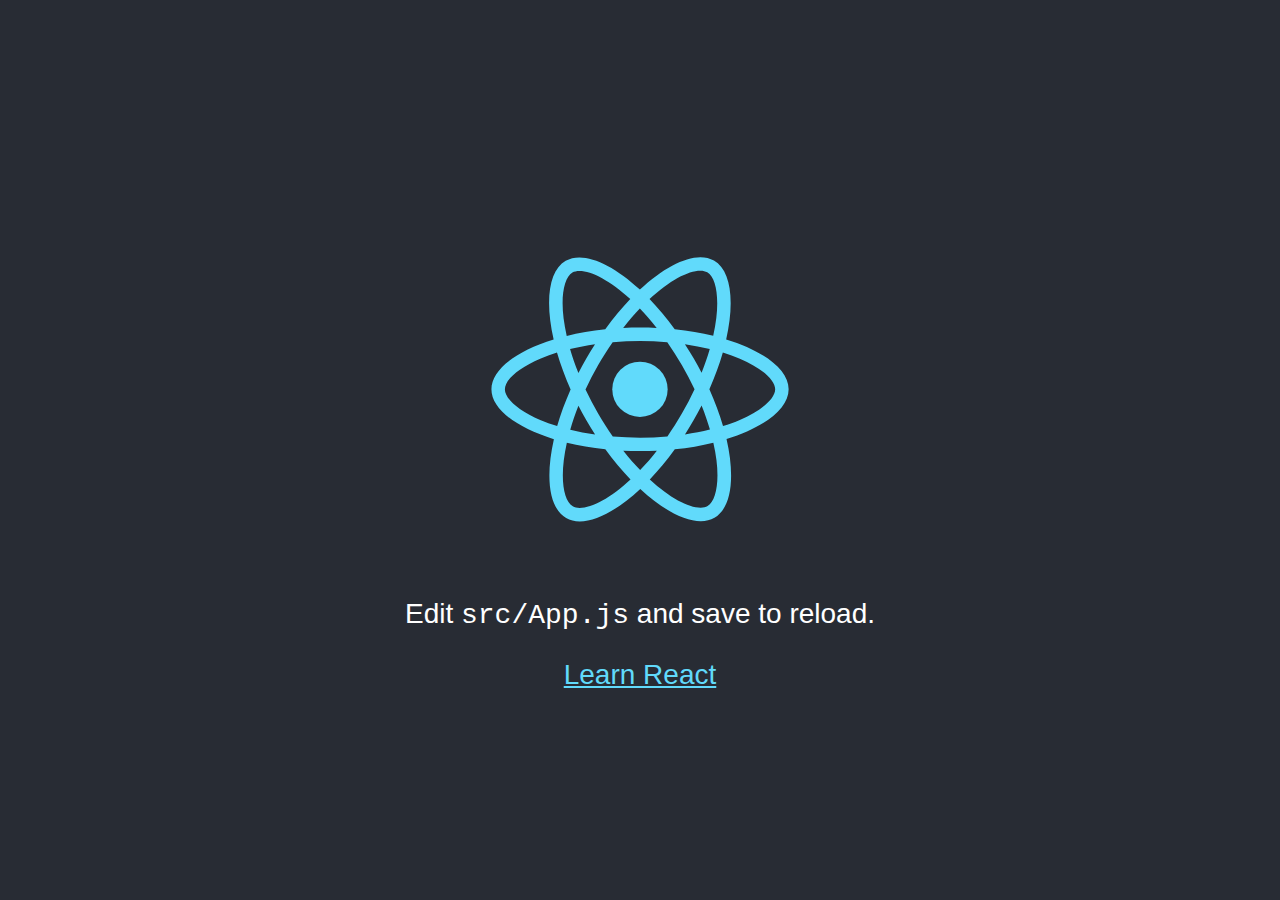
==== index.html @ 69c09a42 "React App start" ====
<!doctype html><html lang="en"><head><meta charset="utf-8"/><link rel="icon" href="/favicon.ico"/><meta name="viewport" content="width=device-width,initial-scale=1"/><meta name="theme-color" content="#000000"/><meta name="description" content="Web site created using create-react-app"/><link rel="apple-touch-icon" href="/logo192.png"/><link rel="manifest" href="/manifest.json"/><title>React App</title><link href="/static/css/main.d1b05096.chunk.css" rel="stylesheet"></head><body><noscript>You need to enable JavaScript to run this app.</noscript><div id="root"></div><script>!function(a){function e(e){for(var r,t,n=e[0],o=e[1],u=e[2],p=0,l=[];p<n.length;p++)t=n[p],Object.prototype.hasOwnProperty.call(i,t)&&i[t]&&l.push(i[t][0]),i[t]=0;for(r in o)Object.prototype.hasOwnProperty.call(o,r)&&(a[r]=o[r]);for(s&&s(e);l.length;)l.shift()();return c.push.apply(c,u||[]),f()}function f(){for(var e,r=0;r<c.length;r++){for(var t=c[r],n=!0,o=1;o<t.length;o++){var u=t[o];0!==i[u]&&(n=!1)}n&&(c.splice(r--,1),e=p(p.s=t[0]))}return e}var t={},i={1:0},c=[];function p(e){if(t[e])return t[e].exports;var r=t[e]={i:e,l:!1,exports:{}};return a[e].call(r.exports,r,r.exports,p),r.l=!0,r.exports}p.m=a,p.c=t,p.d=function(e,r,t){p.o(e,r)||Object.defineProperty(e,r,{enumerable:!0,get:t})},p.r=function(e){"undefined"!=typeof Symbol&&Symbol.toStringTag&&Object.defineProperty(e,Symbol.toStringTag,{value:"Module"}),Object.defineProperty(e,"__esModule",{value:!0})},p.t=function(r,e){if(1&e&&(r=p(r)),8&e)return r;if(4&e&&"object"==typeof r&&r&&r.__esModule)return r;var t=Object.create(null);if(p.r(t),Object.defineProperty(t,"default",{enumerable:!0,value:r}),2&e&&"string"!=typeof r)for(var n in r)p.d(t,n,function(e){return r[e]}.bind(null,n));return t},p.n=function(e){var r=e&&e.__esModule?function(){return e.default}:function(){return e};return p.d(r,"a",r),r},p.o=function(e,r){return Object.prototype.hasOwnProperty.call(e,r)},p.p="/";var r=this["webpackJsonpmy-app"]=this["webpackJsonpmy-app"]||[],n=r.push.bind(r);r.push=e,r=r.slice();for(var o=0;o<r.length;o++)e(r[o]);var s=n;f()}([])</script><script src="/static/js/2.0f20b8d5.chunk.js"></script><script src="/static/js/main.fa1e5137.chunk.js"></script></body></html>
---- static/css/main.d1b05096.chunk.css ----
body{margin:0;font-family:-apple-system,BlinkMacSystemFont,Segoe UI,Roboto,Oxygen,Ubuntu,Cantarell,Fira Sans,Droid Sans,Helvetica Neue,sans-serif;-webkit-font-smoothing:antialiased;-moz-osx-font-smoothing:grayscale}code{font-family:source-code-pro,Menlo,Monaco,Consolas,Courier New,monospace}.App{text-align:center}.App-logo{height:40vmin;pointer-events:none}@media (prefers-reduced-motion:no-preference){.App-logo{-webkit-animation:App-logo-spin 20s linear infinite;animation:App-logo-spin 20s linear infinite}}.App-header{background-color:#282c34;min-height:100vh;display:flex;flex-direction:column;align-items:center;justify-content:center;font-size:calc(10px + 2vmin);color:#fff}.App-link{color:#61dafb}@-webkit-keyframes App-logo-spin{0%{-webkit-transform:rotate(0deg);transform:rotate(0deg)}to{-webkit-transform:rotate(1turn);transform:rotate(1turn)}}@keyframes App-logo-spin{0%{-webkit-transform:rotate(0deg);transform:rotate(0deg)}to{-webkit-transform:rotate(1turn);transform:rotate(1turn)}}
/*# sourceMappingURL=main.d1b05096.chunk.css.map */
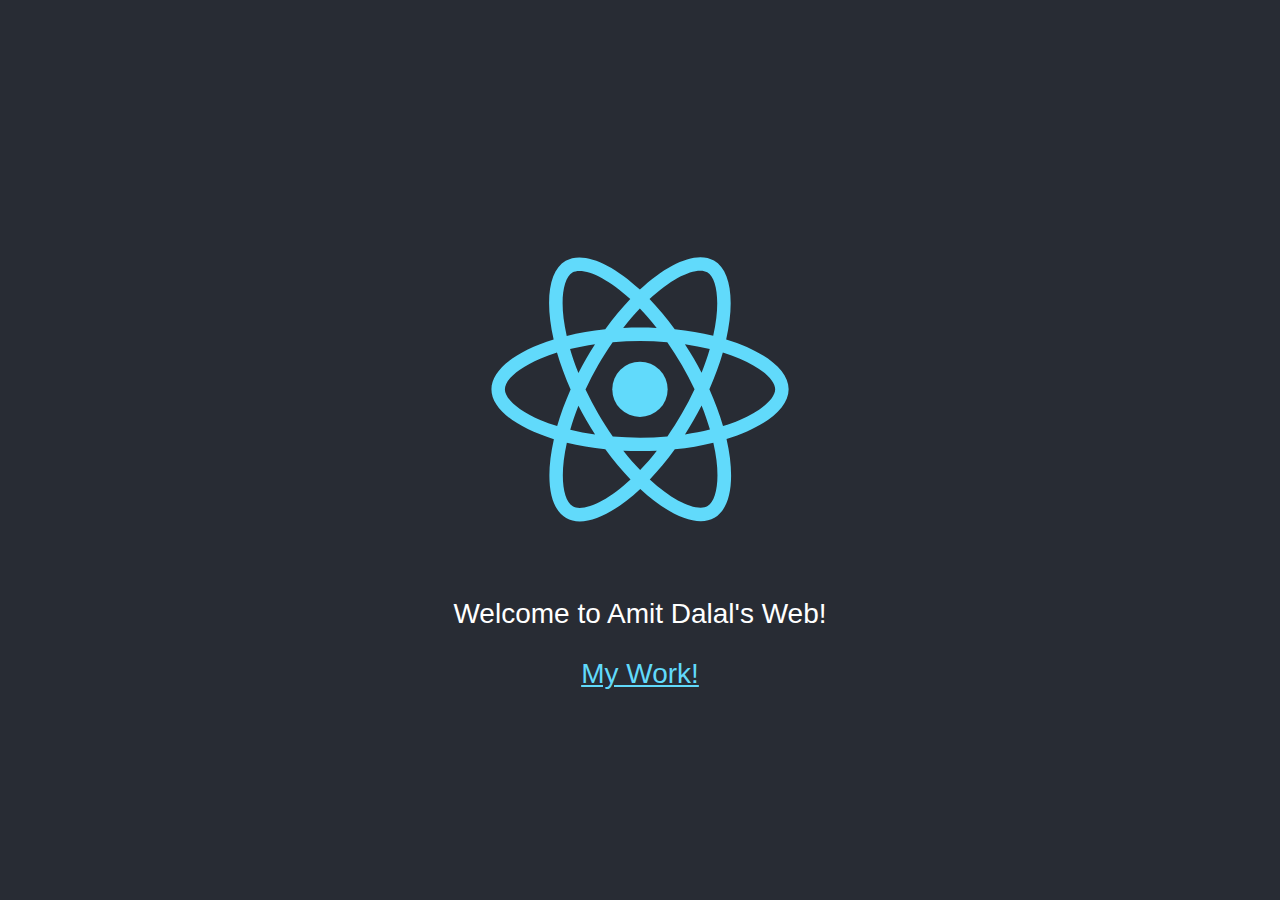
==== commit a1f6641e: "new change" ====
--- a/index.html
+++ b/index.html
@@ -1 +1 @@
-<!doctype html><html lang="en"><head><meta charset="utf-8"/><link rel="icon" href="/favicon.ico"/><meta name="viewport" content="width=device-width,initial-scale=1"/><meta name="theme-color" content="#000000"/><meta name="description" content="Web site created using create-react-app"/><link rel="apple-touch-icon" href="/logo192.png"/><link rel="manifest" href="/manifest.json"/><title>React App</title><link href="/static/css/main.d1b05096.chunk.css" rel="stylesheet"></head><body><noscript>You need to enable JavaScript to run this app.</noscript><div id="root"></div><script>!function(a){function e(e){for(var r,t,n=e[0],o=e[1],u=e[2],p=0,l=[];p<n.length;p++)t=n[p],Object.prototype.hasOwnProperty.call(i,t)&&i[t]&&l.push(i[t][0]),i[t]=0;for(r in o)Object.prototype.hasOwnProperty.call(o,r)&&(a[r]=o[r]);for(s&&s(e);l.length;)l.shift()();return c.push.apply(c,u||[]),f()}function f(){for(var e,r=0;r<c.length;r++){for(var t=c[r],n=!0,o=1;o<t.length;o++){var u=t[o];0!==i[u]&&(n=!1)}n&&(c.splice(r--,1),e=p(p.s=t[0]))}return e}var t={},i={1:0},c=[];function p(e){if(t[e])return t[e].exports;var r=t[e]={i:e,l:!1,exports:{}};return a[e].call(r.exports,r,r.exports,p),r.l=!0,r.exports}p.m=a,p.c=t,p.d=function(e,r,t){p.o(e,r)||Object.defineProperty(e,r,{enumerable:!0,get:t})},p.r=function(e){"undefined"!=typeof Symbol&&Symbol.toStringTag&&Object.defineProperty(e,Symbol.toStringTag,{value:"Module"}),Object.defineProperty(e,"__esModule",{value:!0})},p.t=function(r,e){if(1&e&&(r=p(r)),8&e)return r;if(4&e&&"object"==typeof r&&r&&r.__esModule)return r;var t=Object.create(null);if(p.r(t),Object.defineProperty(t,"default",{enumerable:!0,value:r}),2&e&&"string"!=typeof r)for(var n in r)p.d(t,n,function(e){return r[e]}.bind(null,n));return t},p.n=function(e){var r=e&&e.__esModule?function(){return e.default}:function(){return e};return p.d(r,"a",r),r},p.o=function(e,r){return Object.prototype.hasOwnProperty.call(e,r)},p.p="/";var r=this["webpackJsonpmy-app"]=this["webpackJsonpmy-app"]||[],n=r.push.bind(r);r.push=e,r=r.slice();for(var o=0;o<r.length;o++)e(r[o]);var s=n;f()}([])</script><script src="/static/js/2.0f20b8d5.chunk.js"></script><script src="/static/js/main.fa1e5137.chunk.js"></script></body></html>+<!doctype html><html lang="en"><head><meta charset="utf-8"/><link rel="icon" href="/favicon.ico"/><meta name="viewport" content="width=device-width,initial-scale=1"/><meta name="theme-color" content="#000000"/><meta name="description" content="Web site created using create-react-app"/><link rel="apple-touch-icon" href="/logo192.png"/><link rel="manifest" href="/manifest.json"/><title>React App</title><link href="/static/css/main.d1b05096.chunk.css" rel="stylesheet"></head><body><noscript>You need to enable JavaScript to run this app.</noscript><div id="root"></div><script>!function(a){function e(e){for(var r,t,n=e[0],o=e[1],u=e[2],p=0,l=[];p<n.length;p++)t=n[p],Object.prototype.hasOwnProperty.call(i,t)&&i[t]&&l.push(i[t][0]),i[t]=0;for(r in o)Object.prototype.hasOwnProperty.call(o,r)&&(a[r]=o[r]);for(s&&s(e);l.length;)l.shift()();return c.push.apply(c,u||[]),f()}function f(){for(var e,r=0;r<c.length;r++){for(var t=c[r],n=!0,o=1;o<t.length;o++){var u=t[o];0!==i[u]&&(n=!1)}n&&(c.splice(r--,1),e=p(p.s=t[0]))}return e}var t={},i={1:0},c=[];function p(e){if(t[e])return t[e].exports;var r=t[e]={i:e,l:!1,exports:{}};return a[e].call(r.exports,r,r.exports,p),r.l=!0,r.exports}p.m=a,p.c=t,p.d=function(e,r,t){p.o(e,r)||Object.defineProperty(e,r,{enumerable:!0,get:t})},p.r=function(e){"undefined"!=typeof Symbol&&Symbol.toStringTag&&Object.defineProperty(e,Symbol.toStringTag,{value:"Module"}),Object.defineProperty(e,"__esModule",{value:!0})},p.t=function(r,e){if(1&e&&(r=p(r)),8&e)return r;if(4&e&&"object"==typeof r&&r&&r.__esModule)return r;var t=Object.create(null);if(p.r(t),Object.defineProperty(t,"default",{enumerable:!0,value:r}),2&e&&"string"!=typeof r)for(var n in r)p.d(t,n,function(e){return r[e]}.bind(null,n));return t},p.n=function(e){var r=e&&e.__esModule?function(){return e.default}:function(){return e};return p.d(r,"a",r),r},p.o=function(e,r){return Object.prototype.hasOwnProperty.call(e,r)},p.p="/";var r=this["webpackJsonpmy-app"]=this["webpackJsonpmy-app"]||[],n=r.push.bind(r);r.push=e,r=r.slice();for(var o=0;o<r.length;o++)e(r[o]);var s=n;f()}([])</script><script src="/static/js/2.0f20b8d5.chunk.js"></script><script src="/static/js/main.d89394ee.chunk.js"></script></body></html>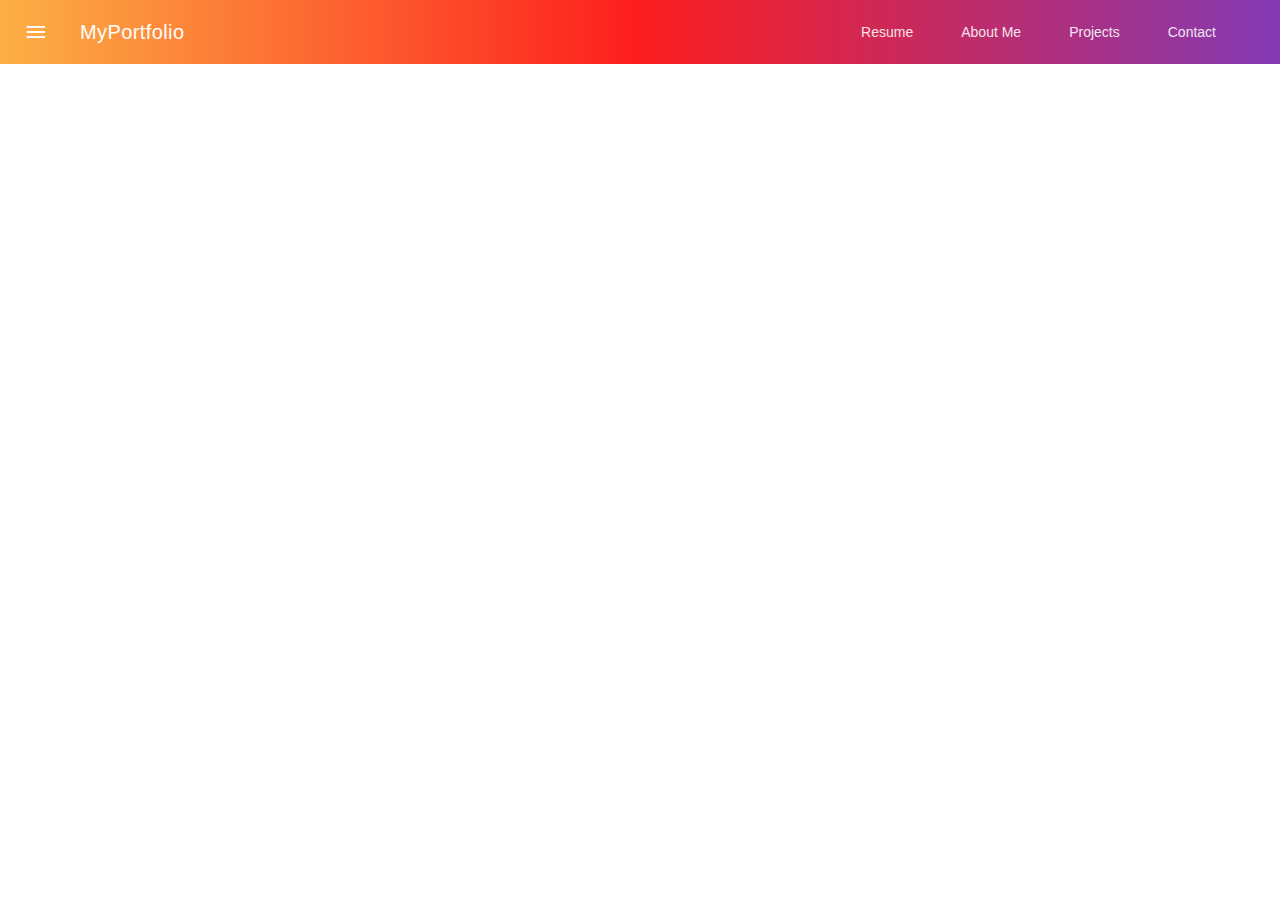
==== commit 8dcc0fb9: "fix3 basic template" ====
--- a/index.html
+++ b/index.html
@@ -1 +1 @@
-<!doctype html><html lang="en"><head><meta charset="utf-8"/><link rel="icon" href="/favicon.ico"/><meta name="viewport" content="width=device-width,initial-scale=1"/><meta name="theme-color" content="#000000"/><meta name="description" content="Web site created using create-react-app"/><link rel="apple-touch-icon" href="/logo192.png"/><link rel="manifest" href="/manifest.json"/><title>React App</title><link href="/static/css/main.d1b05096.chunk.css" rel="stylesheet"></head><body><noscript>You need to enable JavaScript to run this app.</noscript><div id="root"></div><script>!function(a){function e(e){for(var r,t,n=e[0],o=e[1],u=e[2],p=0,l=[];p<n.length;p++)t=n[p],Object.prototype.hasOwnProperty.call(i,t)&&i[t]&&l.push(i[t][0]),i[t]=0;for(r in o)Object.prototype.hasOwnProperty.call(o,r)&&(a[r]=o[r]);for(s&&s(e);l.length;)l.shift()();return c.push.apply(c,u||[]),f()}function f(){for(var e,r=0;r<c.length;r++){for(var t=c[r],n=!0,o=1;o<t.length;o++){var u=t[o];0!==i[u]&&(n=!1)}n&&(c.splice(r--,1),e=p(p.s=t[0]))}return e}var t={},i={1:0},c=[];function p(e){if(t[e])return t[e].exports;var r=t[e]={i:e,l:!1,exports:{}};return a[e].call(r.exports,r,r.exports,p),r.l=!0,r.exports}p.m=a,p.c=t,p.d=function(e,r,t){p.o(e,r)||Object.defineProperty(e,r,{enumerable:!0,get:t})},p.r=function(e){"undefined"!=typeof Symbol&&Symbol.toStringTag&&Object.defineProperty(e,Symbol.toStringTag,{value:"Module"}),Object.defineProperty(e,"__esModule",{value:!0})},p.t=function(r,e){if(1&e&&(r=p(r)),8&e)return r;if(4&e&&"object"==typeof r&&r&&r.__esModule)return r;var t=Object.create(null);if(p.r(t),Object.defineProperty(t,"default",{enumerable:!0,value:r}),2&e&&"string"!=typeof r)for(var n in r)p.d(t,n,function(e){return r[e]}.bind(null,n));return t},p.n=function(e){var r=e&&e.__esModule?function(){return e.default}:function(){return e};return p.d(r,"a",r),r},p.o=function(e,r){return Object.prototype.hasOwnProperty.call(e,r)},p.p="/";var r=this["webpackJsonpmy-app"]=this["webpackJsonpmy-app"]||[],n=r.push.bind(r);r.push=e,r=r.slice();for(var o=0;o<r.length;o++)e(r[o]);var s=n;f()}([])</script><script src="/static/js/2.0f20b8d5.chunk.js"></script><script src="/static/js/main.d89394ee.chunk.js"></script></body></html>+<!doctype html><html lang="en"><head><meta charset="utf-8"><meta name="viewport" content="width=device-width,initial-scale=1,shrink-to-fit=no"><meta name="theme-color" content="#000000"><link rel="manifest" href="/manifest.json"><link rel="shortcut icon" href="/favicon.ico"><link rel="stylesheet" href="https://fonts.googleapis.com/icon?family=Material+Icons"><link rel="stylesheet" href="https://maxcdn.bootstrapcdn.com/font-awesome/4.7.0/css/font-awesome.min.css"><link href="https://fonts.googleapis.com/css?family=Anton|Oxygen" rel="stylesheet"><title>React App</title><link href="/static/css/2.559fd73f.chunk.css" rel="stylesheet"><link href="/static/css/main.ac7809c1.chunk.css" rel="stylesheet"></head><body><noscript>You need to enable JavaScript to run this app.</noscript><div id="root"></div><script>!function(f){function e(e){for(var t,r,n=e[0],o=e[1],u=e[2],i=0,l=[];i<n.length;i++)r=n[i],Object.prototype.hasOwnProperty.call(a,r)&&a[r]&&l.push(a[r][0]),a[r]=0;for(t in o)Object.prototype.hasOwnProperty.call(o,t)&&(f[t]=o[t]);for(s&&s(e);l.length;)l.shift()();return c.push.apply(c,u||[]),p()}function p(){for(var e,t=0;t<c.length;t++){for(var r=c[t],n=!0,o=1;o<r.length;o++){var u=r[o];0!==a[u]&&(n=!1)}n&&(c.splice(t--,1),e=i(i.s=r[0]))}return e}var r={},a={1:0},c=[];function i(e){if(r[e])return r[e].exports;var t=r[e]={i:e,l:!1,exports:{}};return f[e].call(t.exports,t,t.exports,i),t.l=!0,t.exports}i.m=f,i.c=r,i.d=function(e,t,r){i.o(e,t)||Object.defineProperty(e,t,{enumerable:!0,get:r})},i.r=function(e){"undefined"!=typeof Symbol&&Symbol.toStringTag&&Object.defineProperty(e,Symbol.toStringTag,{value:"Module"}),Object.defineProperty(e,"__esModule",{value:!0})},i.t=function(t,e){if(1&e&&(t=i(t)),8&e)return t;if(4&e&&"object"==typeof t&&t&&t.__esModule)return t;var r=Object.create(null);if(i.r(r),Object.defineProperty(r,"default",{enumerable:!0,value:t}),2&e&&"string"!=typeof t)for(var n in t)i.d(r,n,function(e){return t[e]}.bind(null,n));return r},i.n=function(e){var t=e&&e.__esModule?function(){return e.default}:function(){return e};return i.d(t,"a",t),t},i.o=function(e,t){return Object.prototype.hasOwnProperty.call(e,t)},i.p="/";var t=this.webpackJsonpmyportfoliosite=this.webpackJsonpmyportfoliosite||[],n=t.push.bind(t);t.push=e,t=t.slice();for(var o=0;o<t.length;o++)e(t[o]);var s=n;p()}([])</script><script src="/static/js/2.7eaab851.chunk.js"></script><script src="/static/js/main.75d2c97a.chunk.js"></script></body></html>--- a/static/css/2.559fd73f.chunk.css
+++ b/static/css/2.559fd73f.chunk.css
@@ -0,0 +1,2 @@
+@charset "UTF-8";html{color:rgba(0,0,0,.87);font-size:1em;line-height:1.4}::-moz-selection{background:#b3d4fc;text-shadow:none}::selection{background:#b3d4fc;text-shadow:none}hr{display:block;height:1px;border:0;border-top:1px solid #ccc;margin:1em 0;padding:0}audio,canvas,iframe,img,svg,video{vertical-align:middle}fieldset{border:0;margin:0;padding:0}textarea{resize:vertical}.browserupgrade{margin:.2em 0;background:#ccc;color:#000;padding:.2em 0}.hidden{display:none!important}.visuallyhidden{border:0;clip:rect(0 0 0 0);height:1px;margin:-1px;overflow:hidden;padding:0;position:absolute;width:1px}.visuallyhidden.focusable:active,.visuallyhidden.focusable:focus{clip:auto;height:auto;margin:0;overflow:visible;position:static;width:auto}.invisible{visibility:hidden}.clearfix:after,.clearfix:before{content:" ";display:table}.clearfix:after{clear:both}@media print{*,:after,:before,:first-letter{background:transparent!important;color:#000!important;box-shadow:none!important}a,a:visited{text-decoration:underline}a[href]:after{content:" (" attr(href) ")"}abbr[title]:after{content:" (" attr(title) ")"}a[href^="#"]:after,a[href^="javascript:"]:after{content:""}blockquote,pre{border:1px solid #999;page-break-inside:avoid}thead{display:table-header-group}img,tr{page-break-inside:avoid}img{max-width:100%!important}h2,h3,p{orphans:3;widows:3}h2,h3{page-break-after:avoid}}.mdl-accordion,.mdl-button,.mdl-card,.mdl-checkbox,.mdl-dropdown-menu,.mdl-icon-toggle,.mdl-item,.mdl-radio,.mdl-slider,.mdl-switch,.mdl-tabs__tab,a{-webkit-tap-highlight-color:transparent;-webkit-tap-highlight-color:rgba(255,255,255,0)}html{height:100%;touch-action:manipulation}body,html{width:100%}body{min-height:100%;margin:0}main{display:block}[hidden]{display:none!important}body,html{font-family:Helvetica,Arial,sans-serif;font-size:14px;font-weight:400;line-height:20px}h1,h2,h3,h4,h5,h6,p{margin:0;padding:0}h1 small,h2 small,h3 small,h4 small,h5 small,h6 small{font-size:56px;opacity:.54;font-size:.6em}h1,h1 small,h2 small,h3 small,h4 small,h5 small,h6 small{font-family:Roboto,Helvetica,Arial,sans-serif;font-weight:400;line-height:1.35;letter-spacing:-.02em}h1{font-size:56px;margin-top:24px;margin-bottom:24px}h2{font-size:45px;line-height:48px}h2,h3{font-family:Roboto,Helvetica,Arial,sans-serif;font-weight:400;margin-top:24px;margin-bottom:24px}h3{font-size:34px;line-height:40px}h4{font-size:24px;font-weight:400;line-height:32px;-moz-osx-font-smoothing:grayscale}h4,h5{font-family:Roboto,Helvetica,Arial,sans-serif;margin-top:24px;margin-bottom:16px}h5{font-size:20px;font-weight:500;line-height:1;letter-spacing:.02em}h6{font-family:Roboto,Helvetica,Arial,sans-serif;font-size:16px;letter-spacing:.04em;margin-top:24px}h6,p{font-weight:400;line-height:24px;margin-bottom:16px}p{font-size:14px;letter-spacing:0}a{color:#ff4081;font-weight:500}blockquote{font-family:Roboto,Helvetica,Arial,sans-serif;position:relative;font-size:24px;font-weight:300;font-style:italic;line-height:1.35;letter-spacing:.08em}blockquote:before{position:absolute;left:-.5em;content:"“"}blockquote:after{content:"”";margin-left:-.05em}mark{background-color:#f4ff81}dt{font-weight:700}address{font-size:12px;line-height:1;font-style:normal}address,ol,ul{font-weight:400;letter-spacing:0}ol,ul{font-size:14px;line-height:24px}.mdl-typography--display-4,.mdl-typography--display-4-color-contrast{font-family:Roboto,Helvetica,Arial,sans-serif;font-size:112px;font-weight:300;line-height:1;letter-spacing:-.04em}.mdl-typography--display-4-color-contrast{opacity:.54}.mdl-typography--display-3,.mdl-typography--display-3-color-contrast{font-family:Roboto,Helvetica,Arial,sans-serif;font-size:56px;font-weight:400;line-height:1.35;letter-spacing:-.02em}.mdl-typography--display-3-color-contrast{opacity:.54}.mdl-typography--display-2,.mdl-typography--display-2-color-contrast{font-family:Roboto,Helvetica,Arial,sans-serif;font-size:45px;font-weight:400;line-height:48px}.mdl-typography--display-2-color-contrast{opacity:.54}.mdl-typography--display-1,.mdl-typography--display-1-color-contrast{font-family:Roboto,Helvetica,Arial,sans-serif;font-size:34px;font-weight:400;line-height:40px}.mdl-typography--display-1-color-contrast{opacity:.54}.mdl-typography--headline,.mdl-typography--headline-color-contrast{font-family:Roboto,Helvetica,Arial,sans-serif;font-size:24px;font-weight:400;line-height:32px;-moz-osx-font-smoothing:grayscale}.mdl-typography--headline-color-contrast{opacity:.87}.mdl-typography--title,.mdl-typography--title-color-contrast{font-family:Roboto,Helvetica,Arial,sans-serif;font-size:20px;font-weight:500;line-height:1;letter-spacing:.02em}.mdl-typography--title-color-contrast{opacity:.87}.mdl-typography--subhead,.mdl-typography--subhead-color-contrast{font-family:Roboto,Helvetica,Arial,sans-serif;font-size:16px;font-weight:400;line-height:24px;letter-spacing:.04em}.mdl-typography--subhead-color-contrast{opacity:.87}.mdl-typography--body-2,.mdl-typography--body-2-color-contrast{font-size:14px;font-weight:700;line-height:24px;letter-spacing:0}.mdl-typography--body-2-color-contrast{opacity:.87}.mdl-typography--body-1,.mdl-typography--body-1-color-contrast{font-size:14px;font-weight:400;line-height:24px;letter-spacing:0}.mdl-typography--body-1-color-contrast{opacity:.87}.mdl-typography--body-2-force-preferred-font,.mdl-typography--body-2-force-preferred-font-color-contrast{font-family:Roboto,Helvetica,Arial,sans-serif;font-size:14px;font-weight:500;line-height:24px;letter-spacing:0}.mdl-typography--body-2-force-preferred-font-color-contrast{opacity:.87}.mdl-typography--body-1-force-preferred-font,.mdl-typography--body-1-force-preferred-font-color-contrast{font-family:Roboto,Helvetica,Arial,sans-serif;font-size:14px;font-weight:400;line-height:24px;letter-spacing:0}.mdl-typography--body-1-force-preferred-font-color-contrast{opacity:.87}.mdl-typography--caption,.mdl-typography--caption-force-preferred-font{font-size:12px;font-weight:400;line-height:1;letter-spacing:0}.mdl-typography--caption-force-preferred-font{font-family:Roboto,Helvetica,Arial,sans-serif}.mdl-typography--caption-color-contrast,.mdl-typography--caption-force-preferred-font-color-contrast{font-size:12px;font-weight:400;line-height:1;letter-spacing:0;opacity:.54}.mdl-typography--caption-force-preferred-font-color-contrast{font-family:Roboto,Helvetica,Arial,sans-serif}.mdl-typography--menu,.mdl-typography--menu-color-contrast{font-family:Roboto,Helvetica,Arial,sans-serif;font-size:14px;font-weight:500;line-height:1;letter-spacing:0}.mdl-typography--menu-color-contrast{opacity:.87}.mdl-typography--button,.mdl-typography--button-color-contrast{font-family:Roboto,Helvetica,Arial,sans-serif;font-size:14px;font-weight:500;text-transform:uppercase;line-height:1;letter-spacing:0}.mdl-typography--button-color-contrast{opacity:.87}.mdl-typography--text-left{text-align:left}.mdl-typography--text-right{text-align:right}.mdl-typography--text-center{text-align:center}.mdl-typography--text-justify{text-align:justify}.mdl-typography--text-nowrap{white-space:nowrap}.mdl-typography--text-lowercase{text-transform:lowercase}.mdl-typography--text-uppercase{text-transform:uppercase}.mdl-typography--text-capitalize{text-transform:capitalize}.mdl-typography--font-thin{font-weight:200!important}.mdl-typography--font-light{font-weight:300!important}.mdl-typography--font-regular{font-weight:400!important}.mdl-typography--font-medium{font-weight:500!important}.mdl-typography--font-bold{font-weight:700!important}.mdl-typography--font-black{font-weight:900!important}.material-icons{font-family:Material Icons;font-weight:400;font-style:normal;font-size:24px;line-height:1;letter-spacing:normal;text-transform:none;display:inline-block;word-wrap:normal;font-feature-settings:"liga";-webkit-font-feature-settings:"liga";-webkit-font-smoothing:antialiased}.mdl-color-text--red{color:#f44336!important}.mdl-color--red{background-color:#f44336!important}.mdl-color-text--red-50{color:#ffebee!important}.mdl-color--red-50{background-color:#ffebee!important}.mdl-color-text--red-100{color:#ffcdd2!important}.mdl-color--red-100{background-color:#ffcdd2!important}.mdl-color-text--red-200{color:#ef9a9a!important}.mdl-color--red-200{background-color:#ef9a9a!important}.mdl-color-text--red-300{color:#e57373!important}.mdl-color--red-300{background-color:#e57373!important}.mdl-color-text--red-400{color:#ef5350!important}.mdl-color--red-400{background-color:#ef5350!important}.mdl-color-text--red-500{color:#f44336!important}.mdl-color--red-500{background-color:#f44336!important}.mdl-color-text--red-600{color:#e53935!important}.mdl-color--red-600{background-color:#e53935!important}.mdl-color-text--red-700{color:#d32f2f!important}.mdl-color--red-700{background-color:#d32f2f!important}.mdl-color-text--red-800{color:#c62828!important}.mdl-color--red-800{background-color:#c62828!important}.mdl-color-text--red-900{color:#b71c1c!important}.mdl-color--red-900{background-color:#b71c1c!important}.mdl-color-text--red-A100{color:#ff8a80!important}.mdl-color--red-A100{background-color:#ff8a80!important}.mdl-color-text--red-A200{color:#ff5252!important}.mdl-color--red-A200{background-color:#ff5252!important}.mdl-color-text--red-A400{color:#ff1744!important}.mdl-color--red-A400{background-color:#ff1744!important}.mdl-color-text--red-A700{color:#d50000!important}.mdl-color--red-A700{background-color:#d50000!important}.mdl-color-text--pink{color:#e91e63!important}.mdl-color--pink{background-color:#e91e63!important}.mdl-color-text--pink-50{color:#fce4ec!important}.mdl-color--pink-50{background-color:#fce4ec!important}.mdl-color-text--pink-100{color:#f8bbd0!important}.mdl-color--pink-100{background-color:#f8bbd0!important}.mdl-color-text--pink-200{color:#f48fb1!important}.mdl-color--pink-200{background-color:#f48fb1!important}.mdl-color-text--pink-300{color:#f06292!important}.mdl-color--pink-300{background-color:#f06292!important}.mdl-color-text--pink-400{color:#ec407a!important}.mdl-color--pink-400{background-color:#ec407a!important}.mdl-color-text--pink-500{color:#e91e63!important}.mdl-color--pink-500{background-color:#e91e63!important}.mdl-color-text--pink-600{color:#d81b60!important}.mdl-color--pink-600{background-color:#d81b60!important}.mdl-color-text--pink-700{color:#c2185b!important}.mdl-color--pink-700{background-color:#c2185b!important}.mdl-color-text--pink-800{color:#ad1457!important}.mdl-color--pink-800{background-color:#ad1457!important}.mdl-color-text--pink-900{color:#880e4f!important}.mdl-color--pink-900{background-color:#880e4f!important}.mdl-color-text--pink-A100{color:#ff80ab!important}.mdl-color--pink-A100{background-color:#ff80ab!important}.mdl-color-text--pink-A200{color:#ff4081!important}.mdl-color--pink-A200{background-color:#ff4081!important}.mdl-color-text--pink-A400{color:#f50057!important}.mdl-color--pink-A400{background-color:#f50057!important}.mdl-color-text--pink-A700{color:#c51162!important}.mdl-color--pink-A700{background-color:#c51162!important}.mdl-color-text--purple{color:#9c27b0!important}.mdl-color--purple{background-color:#9c27b0!important}.mdl-color-text--purple-50{color:#f3e5f5!important}.mdl-color--purple-50{background-color:#f3e5f5!important}.mdl-color-text--purple-100{color:#e1bee7!important}.mdl-color--purple-100{background-color:#e1bee7!important}.mdl-color-text--purple-200{color:#ce93d8!important}.mdl-color--purple-200{background-color:#ce93d8!important}.mdl-color-text--purple-300{color:#ba68c8!important}.mdl-color--purple-300{background-color:#ba68c8!important}.mdl-color-text--purple-400{color:#ab47bc!important}.mdl-color--purple-400{background-color:#ab47bc!important}.mdl-color-text--purple-500{color:#9c27b0!important}.mdl-color--purple-500{background-color:#9c27b0!important}.mdl-color-text--purple-600{color:#8e24aa!important}.mdl-color--purple-600{background-color:#8e24aa!important}.mdl-color-text--purple-700{color:#7b1fa2!important}.mdl-color--purple-700{background-color:#7b1fa2!important}.mdl-color-text--purple-800{color:#6a1b9a!important}.mdl-color--purple-800{background-color:#6a1b9a!important}.mdl-color-text--purple-900{color:#4a148c!important}.mdl-color--purple-900{background-color:#4a148c!important}.mdl-color-text--purple-A100{color:#ea80fc!important}.mdl-color--purple-A100{background-color:#ea80fc!important}.mdl-color-text--purple-A200{color:#e040fb!important}.mdl-color--purple-A200{background-color:#e040fb!important}.mdl-color-text--purple-A400{color:#d500f9!important}.mdl-color--purple-A400{background-color:#d500f9!important}.mdl-color-text--purple-A700{color:#a0f!important}.mdl-color--purple-A700{background-color:#a0f!important}.mdl-color-text--deep-purple{color:#673ab7!important}.mdl-color--deep-purple{background-color:#673ab7!important}.mdl-color-text--deep-purple-50{color:#ede7f6!important}.mdl-color--deep-purple-50{background-color:#ede7f6!important}.mdl-color-text--deep-purple-100{color:#d1c4e9!important}.mdl-color--deep-purple-100{background-color:#d1c4e9!important}.mdl-color-text--deep-purple-200{color:#b39ddb!important}.mdl-color--deep-purple-200{background-color:#b39ddb!important}.mdl-color-text--deep-purple-300{color:#9575cd!important}.mdl-color--deep-purple-300{background-color:#9575cd!important}.mdl-color-text--deep-purple-400{color:#7e57c2!important}.mdl-color--deep-purple-400{background-color:#7e57c2!important}.mdl-color-text--deep-purple-500{color:#673ab7!important}.mdl-color--deep-purple-500{background-color:#673ab7!important}.mdl-color-text--deep-purple-600{color:#5e35b1!important}.mdl-color--deep-purple-600{background-color:#5e35b1!important}.mdl-color-text--deep-purple-700{color:#512da8!important}.mdl-color--deep-purple-700{background-color:#512da8!important}.mdl-color-text--deep-purple-800{color:#4527a0!important}.mdl-color--deep-purple-800{background-color:#4527a0!important}.mdl-color-text--deep-purple-900{color:#311b92!important}.mdl-color--deep-purple-900{background-color:#311b92!important}.mdl-color-text--deep-purple-A100{color:#b388ff!important}.mdl-color--deep-purple-A100{background-color:#b388ff!important}.mdl-color-text--deep-purple-A200{color:#7c4dff!important}.mdl-color--deep-purple-A200{background-color:#7c4dff!important}.mdl-color-text--deep-purple-A400{color:#651fff!important}.mdl-color--deep-purple-A400{background-color:#651fff!important}.mdl-color-text--deep-purple-A700{color:#6200ea!important}.mdl-color--deep-purple-A700{background-color:#6200ea!important}.mdl-color-text--indigo{color:#3f51b5!important}.mdl-color--indigo{background-color:#3f51b5!important}.mdl-color-text--indigo-50{color:#e8eaf6!important}.mdl-color--indigo-50{background-color:#e8eaf6!important}.mdl-color-text--indigo-100{color:#c5cae9!important}.mdl-color--indigo-100{background-color:#c5cae9!important}.mdl-color-text--indigo-200{color:#9fa8da!important}.mdl-color--indigo-200{background-color:#9fa8da!important}.mdl-color-text--indigo-300{color:#7986cb!important}.mdl-color--indigo-300{background-color:#7986cb!important}.mdl-color-text--indigo-400{color:#5c6bc0!important}.mdl-color--indigo-400{background-color:#5c6bc0!important}.mdl-color-text--indigo-500{color:#3f51b5!important}.mdl-color--indigo-500{background-color:#3f51b5!important}.mdl-color-text--indigo-600{color:#3949ab!important}.mdl-color--indigo-600{background-color:#3949ab!important}.mdl-color-text--indigo-700{color:#303f9f!important}.mdl-color--indigo-700{background-color:#303f9f!important}.mdl-color-text--indigo-800{color:#283593!important}.mdl-color--indigo-800{background-color:#283593!important}.mdl-color-text--indigo-900{color:#1a237e!important}.mdl-color--indigo-900{background-color:#1a237e!important}.mdl-color-text--indigo-A100{color:#8c9eff!important}.mdl-color--indigo-A100{background-color:#8c9eff!important}.mdl-color-text--indigo-A200{color:#536dfe!important}.mdl-color--indigo-A200{background-color:#536dfe!important}.mdl-color-text--indigo-A400{color:#3d5afe!important}.mdl-color--indigo-A400{background-color:#3d5afe!important}.mdl-color-text--indigo-A700{color:#304ffe!important}.mdl-color--indigo-A700{background-color:#304ffe!important}.mdl-color-text--blue{color:#2196f3!important}.mdl-color--blue{background-color:#2196f3!important}.mdl-color-text--blue-50{color:#e3f2fd!important}.mdl-color--blue-50{background-color:#e3f2fd!important}.mdl-color-text--blue-100{color:#bbdefb!important}.mdl-color--blue-100{background-color:#bbdefb!important}.mdl-color-text--blue-200{color:#90caf9!important}.mdl-color--blue-200{background-color:#90caf9!important}.mdl-color-text--blue-300{color:#64b5f6!important}.mdl-color--blue-300{background-color:#64b5f6!important}.mdl-color-text--blue-400{color:#42a5f5!important}.mdl-color--blue-400{background-color:#42a5f5!important}.mdl-color-text--blue-500{color:#2196f3!important}.mdl-color--blue-500{background-color:#2196f3!important}.mdl-color-text--blue-600{color:#1e88e5!important}.mdl-color--blue-600{background-color:#1e88e5!important}.mdl-color-text--blue-700{color:#1976d2!important}.mdl-color--blue-700{background-color:#1976d2!important}.mdl-color-text--blue-800{color:#1565c0!important}.mdl-color--blue-800{background-color:#1565c0!important}.mdl-color-text--blue-900{color:#0d47a1!important}.mdl-color--blue-900{background-color:#0d47a1!important}.mdl-color-text--blue-A100{color:#82b1ff!important}.mdl-color--blue-A100{background-color:#82b1ff!important}.mdl-color-text--blue-A200{color:#448aff!important}.mdl-color--blue-A200{background-color:#448aff!important}.mdl-color-text--blue-A400{color:#2979ff!important}.mdl-color--blue-A400{background-color:#2979ff!important}.mdl-color-text--blue-A700{color:#2962ff!important}.mdl-color--blue-A700{background-color:#2962ff!important}.mdl-color-text--light-blue{color:#03a9f4!important}.mdl-color--light-blue{background-color:#03a9f4!important}.mdl-color-text--light-blue-50{color:#e1f5fe!important}.mdl-color--light-blue-50{background-color:#e1f5fe!important}.mdl-color-text--light-blue-100{color:#b3e5fc!important}.mdl-color--light-blue-100{background-color:#b3e5fc!important}.mdl-color-text--light-blue-200{color:#81d4fa!important}.mdl-color--light-blue-200{background-color:#81d4fa!important}.mdl-color-text--light-blue-300{color:#4fc3f7!important}.mdl-color--light-blue-300{background-color:#4fc3f7!important}.mdl-color-text--light-blue-400{color:#29b6f6!important}.mdl-color--light-blue-400{background-color:#29b6f6!important}.mdl-color-text--light-blue-500{color:#03a9f4!important}.mdl-color--light-blue-500{background-color:#03a9f4!important}.mdl-color-text--light-blue-600{color:#039be5!important}.mdl-color--light-blue-600{background-color:#039be5!important}.mdl-color-text--light-blue-700{color:#0288d1!important}.mdl-color--light-blue-700{background-color:#0288d1!important}.mdl-color-text--light-blue-800{color:#0277bd!important}.mdl-color--light-blue-800{background-color:#0277bd!important}.mdl-color-text--light-blue-900{color:#01579b!important}.mdl-color--light-blue-900{background-color:#01579b!important}.mdl-color-text--light-blue-A100{color:#80d8ff!important}.mdl-color--light-blue-A100{background-color:#80d8ff!important}.mdl-color-text--light-blue-A200{color:#40c4ff!important}.mdl-color--light-blue-A200{background-color:#40c4ff!important}.mdl-color-text--light-blue-A400{color:#00b0ff!important}.mdl-color--light-blue-A400{background-color:#00b0ff!important}.mdl-color-text--light-blue-A700{color:#0091ea!important}.mdl-color--light-blue-A700{background-color:#0091ea!important}.mdl-color-text--cyan{color:#00bcd4!important}.mdl-color--cyan{background-color:#00bcd4!important}.mdl-color-text--cyan-50{color:#e0f7fa!important}.mdl-color--cyan-50{background-color:#e0f7fa!important}.mdl-color-text--cyan-100{color:#b2ebf2!important}.mdl-color--cyan-100{background-color:#b2ebf2!important}.mdl-color-text--cyan-200{color:#80deea!important}.mdl-color--cyan-200{background-color:#80deea!important}.mdl-color-text--cyan-300{color:#4dd0e1!important}.mdl-color--cyan-300{background-color:#4dd0e1!important}.mdl-color-text--cyan-400{color:#26c6da!important}.mdl-color--cyan-400{background-color:#26c6da!important}.mdl-color-text--cyan-500{color:#00bcd4!important}.mdl-color--cyan-500{background-color:#00bcd4!important}.mdl-color-text--cyan-600{color:#00acc1!important}.mdl-color--cyan-600{background-color:#00acc1!important}.mdl-color-text--cyan-700{color:#0097a7!important}.mdl-color--cyan-700{background-color:#0097a7!important}.mdl-color-text--cyan-800{color:#00838f!important}.mdl-color--cyan-800{background-color:#00838f!important}.mdl-color-text--cyan-900{color:#006064!important}.mdl-color--cyan-900{background-color:#006064!important}.mdl-color-text--cyan-A100{color:#84ffff!important}.mdl-color--cyan-A100{background-color:#84ffff!important}.mdl-color-text--cyan-A200{color:#18ffff!important}.mdl-color--cyan-A200{background-color:#18ffff!important}.mdl-color-text--cyan-A400{color:#00e5ff!important}.mdl-color--cyan-A400{background-color:#00e5ff!important}.mdl-color-text--cyan-A700{color:#00b8d4!important}.mdl-color--cyan-A700{background-color:#00b8d4!important}.mdl-color-text--teal{color:#009688!important}.mdl-color--teal{background-color:#009688!important}.mdl-color-text--teal-50{color:#e0f2f1!important}.mdl-color--teal-50{background-color:#e0f2f1!important}.mdl-color-text--teal-100{color:#b2dfdb!important}.mdl-color--teal-100{background-color:#b2dfdb!important}.mdl-color-text--teal-200{color:#80cbc4!important}.mdl-color--teal-200{background-color:#80cbc4!important}.mdl-color-text--teal-300{color:#4db6ac!important}.mdl-color--teal-300{background-color:#4db6ac!important}.mdl-color-text--teal-400{color:#26a69a!important}.mdl-color--teal-400{background-color:#26a69a!important}.mdl-color-text--teal-500{color:#009688!important}.mdl-color--teal-500{background-color:#009688!important}.mdl-color-text--teal-600{color:#00897b!important}.mdl-color--teal-600{background-color:#00897b!important}.mdl-color-text--teal-700{color:#00796b!important}.mdl-color--teal-700{background-color:#00796b!important}.mdl-color-text--teal-800{color:#00695c!important}.mdl-color--teal-800{background-color:#00695c!important}.mdl-color-text--teal-900{color:#004d40!important}.mdl-color--teal-900{background-color:#004d40!important}.mdl-color-text--teal-A100{color:#a7ffeb!important}.mdl-color--teal-A100{background-color:#a7ffeb!important}.mdl-color-text--teal-A200{color:#64ffda!important}.mdl-color--teal-A200{background-color:#64ffda!important}.mdl-color-text--teal-A400{color:#1de9b6!important}.mdl-color--teal-A400{background-color:#1de9b6!important}.mdl-color-text--teal-A700{color:#00bfa5!important}.mdl-color--teal-A700{background-color:#00bfa5!important}.mdl-color-text--green{color:#4caf50!important}.mdl-color--green{background-color:#4caf50!important}.mdl-color-text--green-50{color:#e8f5e9!important}.mdl-color--green-50{background-color:#e8f5e9!important}.mdl-color-text--green-100{color:#c8e6c9!important}.mdl-color--green-100{background-color:#c8e6c9!important}.mdl-color-text--green-200{color:#a5d6a7!important}.mdl-color--green-200{background-color:#a5d6a7!important}.mdl-color-text--green-300{color:#81c784!important}.mdl-color--green-300{background-color:#81c784!important}.mdl-color-text--green-400{color:#66bb6a!important}.mdl-color--green-400{background-color:#66bb6a!important}.mdl-color-text--green-500{color:#4caf50!important}.mdl-color--green-500{background-color:#4caf50!important}.mdl-color-text--green-600{color:#43a047!important}.mdl-color--green-600{background-color:#43a047!important}.mdl-color-text--green-700{color:#388e3c!important}.mdl-color--green-700{background-color:#388e3c!important}.mdl-color-text--green-800{color:#2e7d32!important}.mdl-color--green-800{background-color:#2e7d32!important}.mdl-color-text--green-900{color:#1b5e20!important}.mdl-color--green-900{background-color:#1b5e20!important}.mdl-color-text--green-A100{color:#b9f6ca!important}.mdl-color--green-A100{background-color:#b9f6ca!important}.mdl-color-text--green-A200{color:#69f0ae!important}.mdl-color--green-A200{background-color:#69f0ae!important}.mdl-color-text--green-A400{color:#00e676!important}.mdl-color--green-A400{background-color:#00e676!important}.mdl-color-text--green-A700{color:#00c853!important}.mdl-color--green-A700{background-color:#00c853!important}.mdl-color-text--light-green{color:#8bc34a!important}.mdl-color--light-green{background-color:#8bc34a!important}.mdl-color-text--light-green-50{color:#f1f8e9!important}.mdl-color--light-green-50{background-color:#f1f8e9!important}.mdl-color-text--light-green-100{color:#dcedc8!important}.mdl-color--light-green-100{background-color:#dcedc8!important}.mdl-color-text--light-green-200{color:#c5e1a5!important}.mdl-color--light-green-200{background-color:#c5e1a5!important}.mdl-color-text--light-green-300{color:#aed581!important}.mdl-color--light-green-300{background-color:#aed581!important}.mdl-color-text--light-green-400{color:#9ccc65!important}.mdl-color--light-green-400{background-color:#9ccc65!important}.mdl-color-text--light-green-500{color:#8bc34a!important}.mdl-color--light-green-500{background-color:#8bc34a!important}.mdl-color-text--light-green-600{color:#7cb342!important}.mdl-color--light-green-600{background-color:#7cb342!important}.mdl-color-text--light-green-700{color:#689f38!important}.mdl-color--light-green-700{background-color:#689f38!important}.mdl-color-text--light-green-800{color:#558b2f!important}.mdl-color--light-green-800{background-color:#558b2f!important}.mdl-color-text--light-green-900{color:#33691e!important}.mdl-color--light-green-900{background-color:#33691e!important}.mdl-color-text--light-green-A100{color:#ccff90!important}.mdl-color--light-green-A100{background-color:#ccff90!important}.mdl-color-text--light-green-A200{color:#b2ff59!important}.mdl-color--light-green-A200{background-color:#b2ff59!important}.mdl-color-text--light-green-A400{color:#76ff03!important}.mdl-color--light-green-A400{background-color:#76ff03!important}.mdl-color-text--light-green-A700{color:#64dd17!important}.mdl-color--light-green-A700{background-color:#64dd17!important}.mdl-color-text--lime{color:#cddc39!important}.mdl-color--lime{background-color:#cddc39!important}.mdl-color-text--lime-50{color:#f9fbe7!important}.mdl-color--lime-50{background-color:#f9fbe7!important}.mdl-color-text--lime-100{color:#f0f4c3!important}.mdl-color--lime-100{background-color:#f0f4c3!important}.mdl-color-text--lime-200{color:#e6ee9c!important}.mdl-color--lime-200{background-color:#e6ee9c!important}.mdl-color-text--lime-300{color:#dce775!important}.mdl-color--lime-300{background-color:#dce775!important}.mdl-color-text--lime-400{color:#d4e157!important}.mdl-color--lime-400{background-color:#d4e157!important}.mdl-color-text--lime-500{color:#cddc39!important}.mdl-color--lime-500{background-color:#cddc39!important}.mdl-color-text--lime-600{color:#c0ca33!important}.mdl-color--lime-600{background-color:#c0ca33!important}.mdl-color-text--lime-700{color:#afb42b!important}.mdl-color--lime-700{background-color:#afb42b!important}.mdl-color-text--lime-800{color:#9e9d24!important}.mdl-color--lime-800{background-color:#9e9d24!important}.mdl-color-text--lime-900{color:#827717!important}.mdl-color--lime-900{background-color:#827717!important}.mdl-color-text--lime-A100{color:#f4ff81!important}.mdl-color--lime-A100{background-color:#f4ff81!important}.mdl-color-text--lime-A200{color:#eeff41!important}.mdl-color--lime-A200{background-color:#eeff41!important}.mdl-color-text--lime-A400{color:#c6ff00!important}.mdl-color--lime-A400{background-color:#c6ff00!important}.mdl-color-text--lime-A700{color:#aeea00!important}.mdl-color--lime-A700{background-color:#aeea00!important}.mdl-color-text--yellow{color:#ffeb3b!important}.mdl-color--yellow{background-color:#ffeb3b!important}.mdl-color-text--yellow-50{color:#fffde7!important}.mdl-color--yellow-50{background-color:#fffde7!important}.mdl-color-text--yellow-100{color:#fff9c4!important}.mdl-color--yellow-100{background-color:#fff9c4!important}.mdl-color-text--yellow-200{color:#fff59d!important}.mdl-color--yellow-200{background-color:#fff59d!important}.mdl-color-text--yellow-300{color:#fff176!important}.mdl-color--yellow-300{background-color:#fff176!important}.mdl-color-text--yellow-400{color:#ffee58!important}.mdl-color--yellow-400{background-color:#ffee58!important}.mdl-color-text--yellow-500{color:#ffeb3b!important}.mdl-color--yellow-500{background-color:#ffeb3b!important}.mdl-color-text--yellow-600{color:#fdd835!important}.mdl-color--yellow-600{background-color:#fdd835!important}.mdl-color-text--yellow-700{color:#fbc02d!important}.mdl-color--yellow-700{background-color:#fbc02d!important}.mdl-color-text--yellow-800{color:#f9a825!important}.mdl-color--yellow-800{background-color:#f9a825!important}.mdl-color-text--yellow-900{color:#f57f17!important}.mdl-color--yellow-900{background-color:#f57f17!important}.mdl-color-text--yellow-A100{color:#ffff8d!important}.mdl-color--yellow-A100{background-color:#ffff8d!important}.mdl-color-text--yellow-A200{color:#ff0!important}.mdl-color--yellow-A200{background-color:#ff0!important}.mdl-color-text--yellow-A400{color:#ffea00!important}.mdl-color--yellow-A400{background-color:#ffea00!important}.mdl-color-text--yellow-A700{color:#ffd600!important}.mdl-color--yellow-A700{background-color:#ffd600!important}.mdl-color-text--amber{color:#ffc107!important}.mdl-color--amber{background-color:#ffc107!important}.mdl-color-text--amber-50{color:#fff8e1!important}.mdl-color--amber-50{background-color:#fff8e1!important}.mdl-color-text--amber-100{color:#ffecb3!important}.mdl-color--amber-100{background-color:#ffecb3!important}.mdl-color-text--amber-200{color:#ffe082!important}.mdl-color--amber-200{background-color:#ffe082!important}.mdl-color-text--amber-300{color:#ffd54f!important}.mdl-color--amber-300{background-color:#ffd54f!important}.mdl-color-text--amber-400{color:#ffca28!important}.mdl-color--amber-400{background-color:#ffca28!important}.mdl-color-text--amber-500{color:#ffc107!important}.mdl-color--amber-500{background-color:#ffc107!important}.mdl-color-text--amber-600{color:#ffb300!important}.mdl-color--amber-600{background-color:#ffb300!important}.mdl-color-text--amber-700{color:#ffa000!important}.mdl-color--amber-700{background-color:#ffa000!important}.mdl-color-text--amber-800{color:#ff8f00!important}.mdl-color--amber-800{background-color:#ff8f00!important}.mdl-color-text--amber-900{color:#ff6f00!important}.mdl-color--amber-900{background-color:#ff6f00!important}.mdl-color-text--amber-A100{color:#ffe57f!important}.mdl-color--amber-A100{background-color:#ffe57f!important}.mdl-color-text--amber-A200{color:#ffd740!important}.mdl-color--amber-A200{background-color:#ffd740!important}.mdl-color-text--amber-A400{color:#ffc400!important}.mdl-color--amber-A400{background-color:#ffc400!important}.mdl-color-text--amber-A700{color:#ffab00!important}.mdl-color--amber-A700{background-color:#ffab00!important}.mdl-color-text--orange{color:#ff9800!important}.mdl-color--orange{background-color:#ff9800!important}.mdl-color-text--orange-50{color:#fff3e0!important}.mdl-color--orange-50{background-color:#fff3e0!important}.mdl-color-text--orange-100{color:#ffe0b2!important}.mdl-color--orange-100{background-color:#ffe0b2!important}.mdl-color-text--orange-200{color:#ffcc80!important}.mdl-color--orange-200{background-color:#ffcc80!important}.mdl-color-text--orange-300{color:#ffb74d!important}.mdl-color--orange-300{background-color:#ffb74d!important}.mdl-color-text--orange-400{color:#ffa726!important}.mdl-color--orange-400{background-color:#ffa726!important}.mdl-color-text--orange-500{color:#ff9800!important}.mdl-color--orange-500{background-color:#ff9800!important}.mdl-color-text--orange-600{color:#fb8c00!important}.mdl-color--orange-600{background-color:#fb8c00!important}.mdl-color-text--orange-700{color:#f57c00!important}.mdl-color--orange-700{background-color:#f57c00!important}.mdl-color-text--orange-800{color:#ef6c00!important}.mdl-color--orange-800{background-color:#ef6c00!important}.mdl-color-text--orange-900{color:#e65100!important}.mdl-color--orange-900{background-color:#e65100!important}.mdl-color-text--orange-A100{color:#ffd180!important}.mdl-color--orange-A100{background-color:#ffd180!important}.mdl-color-text--orange-A200{color:#ffab40!important}.mdl-color--orange-A200{background-color:#ffab40!important}.mdl-color-text--orange-A400{color:#ff9100!important}.mdl-color--orange-A400{background-color:#ff9100!important}.mdl-color-text--orange-A700{color:#ff6d00!important}.mdl-color--orange-A700{background-color:#ff6d00!important}.mdl-color-text--deep-orange{color:#ff5722!important}.mdl-color--deep-orange{background-color:#ff5722!important}.mdl-color-text--deep-orange-50{color:#fbe9e7!important}.mdl-color--deep-orange-50{background-color:#fbe9e7!important}.mdl-color-text--deep-orange-100{color:#ffccbc!important}.mdl-color--deep-orange-100{background-color:#ffccbc!important}.mdl-color-text--deep-orange-200{color:#ffab91!important}.mdl-color--deep-orange-200{background-color:#ffab91!important}.mdl-color-text--deep-orange-300{color:#ff8a65!important}.mdl-color--deep-orange-300{background-color:#ff8a65!important}.mdl-color-text--deep-orange-400{color:#ff7043!important}.mdl-color--deep-orange-400{background-color:#ff7043!important}.mdl-color-text--deep-orange-500{color:#ff5722!important}.mdl-color--deep-orange-500{background-color:#ff5722!important}.mdl-color-text--deep-orange-600{color:#f4511e!important}.mdl-color--deep-orange-600{background-color:#f4511e!important}.mdl-color-text--deep-orange-700{color:#e64a19!important}.mdl-color--deep-orange-700{background-color:#e64a19!important}.mdl-color-text--deep-orange-800{color:#d84315!important}.mdl-color--deep-orange-800{background-color:#d84315!important}.mdl-color-text--deep-orange-900{color:#bf360c!important}.mdl-color--deep-orange-900{background-color:#bf360c!important}.mdl-color-text--deep-orange-A100{color:#ff9e80!important}.mdl-color--deep-orange-A100{background-color:#ff9e80!important}.mdl-color-text--deep-orange-A200{color:#ff6e40!important}.mdl-color--deep-orange-A200{background-color:#ff6e40!important}.mdl-color-text--deep-orange-A400{color:#ff3d00!important}.mdl-color--deep-orange-A400{background-color:#ff3d00!important}.mdl-color-text--deep-orange-A700{color:#dd2c00!important}.mdl-color--deep-orange-A700{background-color:#dd2c00!important}.mdl-color-text--brown{color:#795548!important}.mdl-color--brown{background-color:#795548!important}.mdl-color-text--brown-50{color:#efebe9!important}.mdl-color--brown-50{background-color:#efebe9!important}.mdl-color-text--brown-100{color:#d7ccc8!important}.mdl-color--brown-100{background-color:#d7ccc8!important}.mdl-color-text--brown-200{color:#bcaaa4!important}.mdl-color--brown-200{background-color:#bcaaa4!important}.mdl-color-text--brown-300{color:#a1887f!important}.mdl-color--brown-300{background-color:#a1887f!important}.mdl-color-text--brown-400{color:#8d6e63!important}.mdl-color--brown-400{background-color:#8d6e63!important}.mdl-color-text--brown-500{color:#795548!important}.mdl-color--brown-500{background-color:#795548!important}.mdl-color-text--brown-600{color:#6d4c41!important}.mdl-color--brown-600{background-color:#6d4c41!important}.mdl-color-text--brown-700{color:#5d4037!important}.mdl-color--brown-700{background-color:#5d4037!important}.mdl-color-text--brown-800{color:#4e342e!important}.mdl-color--brown-800{background-color:#4e342e!important}.mdl-color-text--brown-900{color:#3e2723!important}.mdl-color--brown-900{background-color:#3e2723!important}.mdl-color-text--grey{color:#9e9e9e!important}.mdl-color--grey{background-color:#9e9e9e!important}.mdl-color-text--grey-50{color:#fafafa!important}.mdl-color--grey-50{background-color:#fafafa!important}.mdl-color-text--grey-100{color:#f5f5f5!important}.mdl-color--grey-100{background-color:#f5f5f5!important}.mdl-color-text--grey-200{color:#eee!important}.mdl-color--grey-200{background-color:#eee!important}.mdl-color-text--grey-300{color:#e0e0e0!important}.mdl-color--grey-300{background-color:#e0e0e0!important}.mdl-color-text--grey-400{color:#bdbdbd!important}.mdl-color--grey-400{background-color:#bdbdbd!important}.mdl-color-text--grey-500{color:#9e9e9e!important}.mdl-color--grey-500{background-color:#9e9e9e!important}.mdl-color-text--grey-600{color:#757575!important}.mdl-color--grey-600{background-color:#757575!important}.mdl-color-text--grey-700{color:#616161!important}.mdl-color--grey-700{background-color:#616161!important}.mdl-color-text--grey-800{color:#424242!important}.mdl-color--grey-800{background-color:#424242!important}.mdl-color-text--grey-900{color:#212121!important}.mdl-color--grey-900{background-color:#212121!important}.mdl-color-text--blue-grey{color:#607d8b!important}.mdl-color--blue-grey{background-color:#607d8b!important}.mdl-color-text--blue-grey-50{color:#eceff1!important}.mdl-color--blue-grey-50{background-color:#eceff1!important}.mdl-color-text--blue-grey-100{color:#cfd8dc!important}.mdl-color--blue-grey-100{background-color:#cfd8dc!important}.mdl-color-text--blue-grey-200{color:#b0bec5!important}.mdl-color--blue-grey-200{background-color:#b0bec5!important}.mdl-color-text--blue-grey-300{color:#90a4ae!important}.mdl-color--blue-grey-300{background-color:#90a4ae!important}.mdl-color-text--blue-grey-400{color:#78909c!important}.mdl-color--blue-grey-400{background-color:#78909c!important}.mdl-color-text--blue-grey-500{color:#607d8b!important}.mdl-color--blue-grey-500{background-color:#607d8b!important}.mdl-color-text--blue-grey-600{color:#546e7a!important}.mdl-color--blue-grey-600{background-color:#546e7a!important}.mdl-color-text--blue-grey-700{color:#455a64!important}.mdl-color--blue-grey-700{background-color:#455a64!important}.mdl-color-text--blue-grey-800{color:#37474f!important}.mdl-color--blue-grey-800{background-color:#37474f!important}.mdl-color-text--blue-grey-900{color:#263238!important}.mdl-color--blue-grey-900{background-color:#263238!important}.mdl-color--black{background-color:#000!important}.mdl-color-text--black{color:#000!important}.mdl-color--white{background-color:#fff!important}.mdl-color-text--white{color:#fff!important}.mdl-color--primary{background-color:#3f51b5!important}.mdl-color--primary-contrast{background-color:#fff!important}.mdl-color--primary-dark{background-color:#303f9f!important}.mdl-color--accent{background-color:#ff4081!important}.mdl-color--accent-contrast{background-color:#fff!important}.mdl-color-text--primary{color:#3f51b5!important}.mdl-color-text--primary-contrast{color:#fff!important}.mdl-color-text--primary-dark{color:#303f9f!important}.mdl-color-text--accent{color:#ff4081!important}.mdl-color-text--accent-contrast{color:#fff!important}.mdl-ripple{background:#000;border-radius:50%;height:50px;left:0;opacity:0;pointer-events:none;position:absolute;top:0;-webkit-transform:translate(-50%,-50%);transform:translate(-50%,-50%);width:50px;overflow:hidden}.mdl-ripple.is-animating{transition:width .3s cubic-bezier(0,0,.2,1),height .3s cubic-bezier(0,0,.2,1),opacity .6s cubic-bezier(0,0,.2,1),-webkit-transform .3s cubic-bezier(0,0,.2,1);-webkit-transition:width .3s cubic-bezier(0,0,.2,1),height .3s cubic-bezier(0,0,.2,1),opacity .6s cubic-bezier(0,0,.2,1),-webkit-transform .3s cubic-bezier(0,0,.2,1);transition:transform .3s cubic-bezier(0,0,.2,1),width .3s cubic-bezier(0,0,.2,1),height .3s cubic-bezier(0,0,.2,1),opacity .6s cubic-bezier(0,0,.2,1);transition:transform .3s cubic-bezier(0,0,.2,1),width .3s cubic-bezier(0,0,.2,1),height .3s cubic-bezier(0,0,.2,1),opacity .6s cubic-bezier(0,0,.2,1),-webkit-transform .3s cubic-bezier(0,0,.2,1)}.mdl-ripple.is-visible{opacity:.3}.mdl-animation--default,.mdl-animation--fast-out-slow-in{-webkit-transition-timing-function:cubic-bezier(.4,0,.2,1);transition-timing-function:cubic-bezier(.4,0,.2,1)}.mdl-animation--linear-out-slow-in{-webkit-transition-timing-function:cubic-bezier(0,0,.2,1);transition-timing-function:cubic-bezier(0,0,.2,1)}.mdl-animation--fast-out-linear-in{-webkit-transition-timing-function:cubic-bezier(.4,0,1,1);transition-timing-function:cubic-bezier(.4,0,1,1)}.mdl-badge{position:relative;white-space:nowrap;margin-right:24px}.mdl-badge:not([data-badge]){margin-right:auto}.mdl-badge[data-badge]:after{content:attr(data-badge);display:flex;flex-direction:row;flex-wrap:wrap;justify-content:center;align-content:center;align-items:center;position:absolute;top:-11px;right:-24px;font-family:Roboto,Helvetica,Arial,sans-serif;font-weight:600;font-size:12px;width:22px;height:22px;border-radius:50%;background:#ff4081;color:#fff}.mdl-button .mdl-badge[data-badge]:after{top:-10px;right:-5px}.mdl-badge.mdl-badge--no-background[data-badge]:after{color:#ff4081;background:hsla(0,0%,100%,.2);box-shadow:0 0 1px grey}.mdl-badge.mdl-badge--overlap{margin-right:10px}.mdl-badge.mdl-badge--overlap:after{right:-10px}.mdl-button{background:transparent;border:none;border-radius:2px;color:#000;position:relative;height:36px;margin:0;min-width:64px;padding:0 16px;display:inline-block;font-family:Roboto,Helvetica,Arial,sans-serif;font-size:14px;font-weight:500;text-transform:uppercase;line-height:1;letter-spacing:0;overflow:hidden;will-change:box-shadow;-webkit-transition:box-shadow .2s cubic-bezier(.4,0,1,1),background-color .2s cubic-bezier(.4,0,.2,1),color .2s cubic-bezier(.4,0,.2,1);transition:box-shadow .2s cubic-bezier(.4,0,1,1),background-color .2s cubic-bezier(.4,0,.2,1),color .2s cubic-bezier(.4,0,.2,1);outline:none;cursor:pointer;text-decoration:none;text-align:center;line-height:36px;vertical-align:middle}.mdl-button::-moz-focus-inner{border:0}.mdl-button:hover{background-color:hsla(0,0%,62%,.2)}.mdl-button:focus:not(:active){background-color:rgba(0,0,0,.12)}.mdl-button:active{background-color:hsla(0,0%,62%,.4)}.mdl-button.mdl-button--colored{color:#3f51b5}.mdl-button.mdl-button--colored:focus:not(:active){background-color:rgba(0,0,0,.12)}input.mdl-button[type=submit]{-webkit-appearance:none}.mdl-button--raised{background:hsla(0,0%,62%,.2);box-shadow:0 2px 2px 0 rgba(0,0,0,.14),0 3px 1px -2px rgba(0,0,0,.2),0 1px 5px 0 rgba(0,0,0,.12)}.mdl-button--raised:active{box-shadow:0 4px 5px 0 rgba(0,0,0,.14),0 1px 10px 0 rgba(0,0,0,.12),0 2px 4px -1px rgba(0,0,0,.2);background-color:hsla(0,0%,62%,.4)}.mdl-button--raised:focus:not(:active){box-shadow:0 0 8px rgba(0,0,0,.18),0 8px 16px rgba(0,0,0,.36);background-color:hsla(0,0%,62%,.4)}.mdl-button--raised.mdl-button--colored{background:#3f51b5;color:#fff}.mdl-button--raised.mdl-button--colored:active,.mdl-button--raised.mdl-button--colored:focus:not(:active),.mdl-button--raised.mdl-button--colored:hover{background-color:#3f51b5}.mdl-button--raised.mdl-button--colored .mdl-ripple{background:#fff}.mdl-button--fab{border-radius:50%;font-size:24px;height:56px;margin:auto;min-width:56px;width:56px;padding:0;overflow:hidden;background:hsla(0,0%,62%,.2);box-shadow:0 1px 1.5px 0 rgba(0,0,0,.12),0 1px 1px 0 rgba(0,0,0,.24);position:relative;line-height:normal}.mdl-button--fab .material-icons{position:absolute;top:50%;left:50%;-webkit-transform:translate(-12px,-12px);transform:translate(-12px,-12px);line-height:24px;width:24px}.mdl-button--fab.mdl-button--mini-fab{height:40px;min-width:40px;width:40px}.mdl-button--fab .mdl-button__ripple-container{border-radius:50%;-webkit-mask-image:-webkit-radial-gradient(circle,#fff,#000)}.mdl-button--fab:active{box-shadow:0 4px 5px 0 rgba(0,0,0,.14),0 1px 10px 0 rgba(0,0,0,.12),0 2px 4px -1px rgba(0,0,0,.2);background-color:hsla(0,0%,62%,.4)}.mdl-button--fab:focus:not(:active){box-shadow:0 0 8px rgba(0,0,0,.18),0 8px 16px rgba(0,0,0,.36);background-color:hsla(0,0%,62%,.4)}.mdl-button--fab.mdl-button--colored{background:#ff4081;color:#fff}.mdl-button--fab.mdl-button--colored:active,.mdl-button--fab.mdl-button--colored:focus:not(:active),.mdl-button--fab.mdl-button--colored:hover{background-color:#ff4081}.mdl-button--fab.mdl-button--colored .mdl-ripple{background:#fff}.mdl-button--icon{border-radius:50%;font-size:24px;height:32px;margin-left:0;margin-right:0;min-width:32px;width:32px;padding:0;overflow:hidden;color:inherit;line-height:normal}.mdl-button--icon .material-icons{position:absolute;top:50%;left:50%;-webkit-transform:translate(-12px,-12px);transform:translate(-12px,-12px);line-height:24px;width:24px}.mdl-button--icon.mdl-button--mini-icon{height:24px;min-width:24px;width:24px}.mdl-button--icon.mdl-button--mini-icon .material-icons{top:0;left:0}.mdl-button--icon .mdl-button__ripple-container{border-radius:50%;-webkit-mask-image:-webkit-radial-gradient(circle,#fff,#000)}.mdl-button__ripple-container{display:block;height:100%;left:0;position:absolute;top:0;width:100%;z-index:0;overflow:hidden}.mdl-button.mdl-button--disabled .mdl-button__ripple-container .mdl-ripple,.mdl-button[disabled] .mdl-button__ripple-container .mdl-ripple{background-color:transparent}.mdl-button--primary.mdl-button--primary{color:#3f51b5}.mdl-button--primary.mdl-button--primary .mdl-ripple{background:#fff}.mdl-button--primary.mdl-button--primary.mdl-button--fab,.mdl-button--primary.mdl-button--primary.mdl-button--raised{color:#fff;background-color:#3f51b5}.mdl-button--accent.mdl-button--accent{color:#ff4081}.mdl-button--accent.mdl-button--accent .mdl-ripple{background:#fff}.mdl-button--accent.mdl-button--accent.mdl-button--fab,.mdl-button--accent.mdl-button--accent.mdl-button--raised{color:#fff;background-color:#ff4081}.mdl-button.mdl-button--disabled.mdl-button--disabled,.mdl-button[disabled][disabled]{color:rgba(0,0,0,.26);cursor:default;background-color:transparent}.mdl-button--fab.mdl-button--disabled.mdl-button--disabled,.mdl-button--fab[disabled][disabled]{background-color:rgba(0,0,0,.12);color:rgba(0,0,0,.26)}.mdl-button--raised.mdl-button--disabled.mdl-button--disabled,.mdl-button--raised[disabled][disabled]{background-color:rgba(0,0,0,.12);color:rgba(0,0,0,.26);box-shadow:none}.mdl-button--colored.mdl-button--disabled.mdl-button--disabled,.mdl-button--colored[disabled][disabled]{color:rgba(0,0,0,.26)}.mdl-button .material-icons{vertical-align:middle}.mdl-card{display:flex;flex-direction:column;font-size:16px;font-weight:400;min-height:200px;overflow:hidden;width:330px;z-index:1;position:relative;background:#fff;border-radius:2px;box-sizing:border-box}.mdl-card__media{background-color:#ff4081;background-repeat:repeat;background-position:50% 50%;background-size:cover;background-origin:padding-box;background-attachment:scroll;box-sizing:border-box}.mdl-card__title{align-items:center;color:#000;display:block;display:flex;justify-content:stretch;line-height:normal;padding:16px;-webkit-perspective-origin:165px 56px;perspective-origin:165px 56px;-webkit-transform-origin:165px 56px;transform-origin:165px 56px;box-sizing:border-box}.mdl-card__title.mdl-card--border{border-bottom:1px solid rgba(0,0,0,.1)}.mdl-card__title-text{align-self:flex-end;color:inherit;display:block;display:flex;font-size:24px;font-weight:300;line-height:normal;overflow:hidden;-webkit-transform-origin:149px 48px;transform-origin:149px 48px;margin:0}.mdl-card__subtitle-text{font-size:14px;color:rgba(0,0,0,.54);margin:0}.mdl-card__supporting-text{color:rgba(0,0,0,.54);font-size:1rem;line-height:18px;overflow:hidden;padding:16px;width:90%}.mdl-card__actions{font-size:16px;line-height:normal;width:100%;background-color:transparent;padding:8px;box-sizing:border-box}.mdl-card__actions.mdl-card--border{border-top:1px solid rgba(0,0,0,.1)}.mdl-card--expand{flex-grow:1}.mdl-card__menu{position:absolute;right:16px;top:16px}.mdl-checkbox{position:relative;z-index:1;vertical-align:middle;display:inline-block;box-sizing:border-box;width:100%;height:24px;margin:0;padding:0}.mdl-checkbox.is-upgraded{padding-left:24px}.mdl-checkbox__input{line-height:24px}.mdl-checkbox.is-upgraded .mdl-checkbox__input{position:absolute;width:0;height:0;margin:0;padding:0;opacity:0;-ms-appearance:none;-moz-appearance:none;-webkit-appearance:none;appearance:none;border:none}.mdl-checkbox__box-outline{position:absolute;top:3px;left:0;display:inline-block;box-sizing:border-box;width:16px;height:16px;margin:0;cursor:pointer;overflow:hidden;border:2px solid rgba(0,0,0,.54);border-radius:2px;z-index:2}.mdl-checkbox.is-checked .mdl-checkbox__box-outline{border:2px solid #3f51b5}.mdl-checkbox.is-disabled .mdl-checkbox__box-outline,fieldset[disabled] .mdl-checkbox .mdl-checkbox__box-outline{border:2px solid rgba(0,0,0,.26);cursor:auto}.mdl-checkbox__focus-helper{position:absolute;top:3px;left:0;display:inline-block;box-sizing:border-box;width:16px;height:16px;border-radius:50%;background-color:transparent}.mdl-checkbox.is-focused .mdl-checkbox__focus-helper{box-shadow:0 0 0 8px rgba(0,0,0,.1);background-color:rgba(0,0,0,.1)}.mdl-checkbox.is-focused.is-checked .mdl-checkbox__focus-helper{box-shadow:0 0 0 8px rgba(63,81,181,.26);background-color:rgba(63,81,181,.26)}.mdl-checkbox__tick-outline{position:absolute;top:0;left:0;height:100%;width:100%;-webkit-mask:url("[data-uri]");mask:url("[data-uri]");background:transparent;-webkit-transition-duration:.28s;transition-duration:.28s;-webkit-transition-timing-function:cubic-bezier(.4,0,.2,1);transition-timing-function:cubic-bezier(.4,0,.2,1);-webkit-transition-property:background;transition-property:background}.mdl-checkbox.is-checked .mdl-checkbox__tick-outline{background:#3f51b5 url("[data-uri]")}.mdl-checkbox.is-checked.is-disabled .mdl-checkbox__tick-outline,fieldset[disabled] .mdl-checkbox.is-checked .mdl-checkbox__tick-outline{background:rgba(0,0,0,.26) url("[data-uri]")}.mdl-checkbox__label{position:relative;cursor:pointer;font-size:16px;line-height:24px;margin:0}.mdl-checkbox.is-disabled .mdl-checkbox__label,fieldset[disabled] .mdl-checkbox .mdl-checkbox__label{color:rgba(0,0,0,.26);cursor:auto}.mdl-checkbox__ripple-container{position:absolute;z-index:2;top:-6px;left:-10px;box-sizing:border-box;width:36px;height:36px;border-radius:50%;cursor:pointer;overflow:hidden;-webkit-mask-image:-webkit-radial-gradient(circle,#fff,#000)}.mdl-checkbox__ripple-container .mdl-ripple{background:#3f51b5}.mdl-checkbox.is-disabled .mdl-checkbox__ripple-container,fieldset[disabled] .mdl-checkbox .mdl-checkbox__ripple-container{cursor:auto}.mdl-checkbox.is-disabled .mdl-checkbox__ripple-container .mdl-ripple,fieldset[disabled] .mdl-checkbox .mdl-checkbox__ripple-container .mdl-ripple{background:transparent}.mdl-chip{height:32px;font-family:Roboto,Helvetica,Arial,sans-serif;line-height:32px;padding:0 12px;border:0;border-radius:16px;background-color:#dedede;display:inline-block;color:rgba(0,0,0,.87);margin:2px 0;font-size:0;white-space:nowrap}.mdl-chip__action,.mdl-chip__text{font-size:13px;vertical-align:middle;display:inline-block}.mdl-chip__action{height:24px;width:24px;background:transparent;opacity:.54;cursor:pointer;text-align:center;padding:0;margin:0 0 0 4px;text-decoration:none;color:rgba(0,0,0,.87);border:none;outline:none;overflow:hidden}.mdl-chip__contact{height:32px;width:32px;border-radius:16px;display:inline-block;vertical-align:middle;margin-right:8px;overflow:hidden;text-align:center;font-size:18px;line-height:32px}.mdl-chip:focus{outline:0;box-shadow:0 2px 2px 0 rgba(0,0,0,.14),0 3px 1px -2px rgba(0,0,0,.2),0 1px 5px 0 rgba(0,0,0,.12)}.mdl-chip:active{background-color:#d6d6d6}.mdl-chip--deletable{padding-right:4px}.mdl-chip--contact{padding-left:0}.mdl-data-table{position:relative;border:1px solid rgba(0,0,0,.12);border-collapse:collapse;white-space:nowrap;font-size:13px;background-color:#fff}.mdl-data-table thead{padding-bottom:3px}.mdl-data-table thead .mdl-data-table__select{margin-top:0}.mdl-data-table tbody tr{position:relative;height:48px;-webkit-transition-duration:.28s;transition-duration:.28s;-webkit-transition-timing-function:cubic-bezier(.4,0,.2,1);transition-timing-function:cubic-bezier(.4,0,.2,1);-webkit-transition-property:background-color;transition-property:background-color}.mdl-data-table tbody tr.is-selected{background-color:#e0e0e0}.mdl-data-table tbody tr:hover{background-color:#eee}.mdl-data-table td,.mdl-data-table th{padding:0 18px 12px;text-align:right}.mdl-data-table td:first-of-type,.mdl-data-table th:first-of-type{padding-left:24px}.mdl-data-table td:last-of-type,.mdl-data-table th:last-of-type{padding-right:24px}.mdl-data-table td{position:relative;height:48px;border-top:1px solid rgba(0,0,0,.12);border-bottom:1px solid rgba(0,0,0,.12);padding-top:12px;box-sizing:border-box}.mdl-data-table td,.mdl-data-table td .mdl-data-table__select{vertical-align:middle}.mdl-data-table th{position:relative;vertical-align:bottom;text-overflow:ellipsis;font-size:14px;font-weight:700;line-height:24px;letter-spacing:0;height:48px;font-size:12px;color:rgba(0,0,0,.54);padding-bottom:8px;box-sizing:border-box}.mdl-data-table th.mdl-data-table__header--sorted-ascending,.mdl-data-table th.mdl-data-table__header--sorted-descending{color:rgba(0,0,0,.87)}.mdl-data-table th.mdl-data-table__header--sorted-ascending:before,.mdl-data-table th.mdl-data-table__header--sorted-descending:before{font-family:Material Icons;font-weight:400;font-style:normal;font-size:24px;line-height:1;letter-spacing:normal;text-transform:none;display:inline-block;word-wrap:normal;font-feature-settings:"liga";-webkit-font-feature-settings:"liga";-webkit-font-smoothing:antialiased;font-size:16px;content:"\e5d8";margin-right:5px;vertical-align:sub}.mdl-data-table th.mdl-data-table__header--sorted-ascending:hover,.mdl-data-table th.mdl-data-table__header--sorted-descending:hover{cursor:pointer}.mdl-data-table th.mdl-data-table__header--sorted-ascending:hover:before,.mdl-data-table th.mdl-data-table__header--sorted-descending:hover:before{color:rgba(0,0,0,.26)}.mdl-data-table th.mdl-data-table__header--sorted-descending:before{content:"\e5db"}.mdl-data-table__select{width:16px}.mdl-data-table__cell--non-numeric.mdl-data-table__cell--non-numeric{text-align:left}.mdl-dialog{border:none;box-shadow:0 9px 46px 8px rgba(0,0,0,.14),0 11px 15px -7px rgba(0,0,0,.12),0 24px 38px 3px rgba(0,0,0,.2);width:280px}.mdl-dialog__title{padding:24px 24px 0;margin:0;font-size:2.5rem}.mdl-dialog__actions{padding:8px 8px 8px 24px;display:flex;flex-direction:row-reverse;flex-wrap:wrap}.mdl-dialog__actions>*{margin-right:8px;height:36px}.mdl-dialog__actions>:first-child{margin-right:0}.mdl-dialog__actions--full-width{padding:0 0 8px}.mdl-dialog__actions--full-width>*{height:48px;flex:0 0 100%;padding-right:16px;margin-right:0;text-align:right}.mdl-dialog__content{padding:20px 24px 24px;color:rgba(0,0,0,.54)}.mdl-mega-footer{padding:16px 40px;color:#9e9e9e;background-color:#424242}.mdl-mega-footer--bottom-section:after,.mdl-mega-footer--middle-section:after,.mdl-mega-footer--top-section:after,.mdl-mega-footer__bottom-section:after,.mdl-mega-footer__middle-section:after,.mdl-mega-footer__top-section:after{content:"";display:block;clear:both}.mdl-mega-footer--left-section,.mdl-mega-footer--right-section,.mdl-mega-footer__left-section,.mdl-mega-footer__right-section{margin-bottom:16px}.mdl-mega-footer--right-section a,.mdl-mega-footer__right-section a{display:block;margin-bottom:16px;color:inherit;text-decoration:none}@media screen and (min-width:760px){.mdl-mega-footer--left-section,.mdl-mega-footer__left-section{float:left}.mdl-mega-footer--right-section,.mdl-mega-footer__right-section{float:right}.mdl-mega-footer--right-section a,.mdl-mega-footer__right-section a{display:inline-block;margin-left:16px;line-height:36px;vertical-align:middle}}.mdl-mega-footer--social-btn,.mdl-mega-footer__social-btn{width:36px;height:36px;padding:0;margin:0;background-color:#9e9e9e;border:none}.mdl-mega-footer--drop-down-section,.mdl-mega-footer__drop-down-section{display:block;position:relative}@media screen and (min-width:760px){.mdl-mega-footer--drop-down-section,.mdl-mega-footer__drop-down-section{width:33%}.mdl-mega-footer--drop-down-section:first-child,.mdl-mega-footer--drop-down-section:nth-child(2),.mdl-mega-footer__drop-down-section:first-child,.mdl-mega-footer__drop-down-section:nth-child(2){float:left}.mdl-mega-footer--drop-down-section:nth-child(3),.mdl-mega-footer__drop-down-section:nth-child(3){float:right}.mdl-mega-footer--drop-down-section:nth-child(3):after,.mdl-mega-footer__drop-down-section:nth-child(3):after{clear:right}.mdl-mega-footer--drop-down-section:nth-child(4),.mdl-mega-footer__drop-down-section:nth-child(4){clear:right;float:right}.mdl-mega-footer--middle-section:after,.mdl-mega-footer__middle-section:after{content:"";display:block;clear:both}.mdl-mega-footer--bottom-section,.mdl-mega-footer__bottom-section{padding-top:0}}@media screen and (min-width:1024px){.mdl-mega-footer--drop-down-section,.mdl-mega-footer--drop-down-section:nth-child(3),.mdl-mega-footer--drop-down-section:nth-child(4),.mdl-mega-footer__drop-down-section,.mdl-mega-footer__drop-down-section:nth-child(3),.mdl-mega-footer__drop-down-section:nth-child(4){width:24%;float:left}}.mdl-mega-footer--heading-checkbox,.mdl-mega-footer__heading-checkbox{position:absolute;width:100%;height:55.8px;padding:32px;margin:-16px 0 0;cursor:pointer;z-index:1;opacity:0}.mdl-mega-footer--heading-checkbox+.mdl-mega-footer--heading:after,.mdl-mega-footer--heading-checkbox+.mdl-mega-footer__heading:after,.mdl-mega-footer__heading-checkbox+.mdl-mega-footer--heading:after,.mdl-mega-footer__heading-checkbox+.mdl-mega-footer__heading:after{font-family:Material Icons;content:"\E5CE"}.mdl-mega-footer--heading-checkbox:checked+.mdl-mega-footer--heading+.mdl-mega-footer--link-list,.mdl-mega-footer--heading-checkbox:checked+.mdl-mega-footer__heading+.mdl-mega-footer__link-list,.mdl-mega-footer--heading-checkbox:checked~.mdl-mega-footer--link-list,.mdl-mega-footer--heading-checkbox:checked~.mdl-mega-footer__link-list,.mdl-mega-footer__heading-checkbox:checked+.mdl-mega-footer--heading+.mdl-mega-footer--link-list,.mdl-mega-footer__heading-checkbox:checked+.mdl-mega-footer__heading+.mdl-mega-footer__link-list,.mdl-mega-footer__heading-checkbox:checked~.mdl-mega-footer--link-list,.mdl-mega-footer__heading-checkbox:checked~.mdl-mega-footer__link-list{display:none}.mdl-mega-footer--heading-checkbox:checked+.mdl-mega-footer--heading:after,.mdl-mega-footer--heading-checkbox:checked+.mdl-mega-footer__heading:after,.mdl-mega-footer__heading-checkbox:checked+.mdl-mega-footer--heading:after,.mdl-mega-footer__heading-checkbox:checked+.mdl-mega-footer__heading:after{font-family:Material Icons;content:"\E5CF"}.mdl-mega-footer--heading,.mdl-mega-footer__heading{position:relative;width:100%;padding-right:39.8px;margin-bottom:16px;box-sizing:border-box;font-size:14px;line-height:23.8px;font-weight:500;white-space:nowrap;text-overflow:ellipsis;overflow:hidden;color:#e0e0e0}.mdl-mega-footer--heading:after,.mdl-mega-footer__heading:after{content:"";position:absolute;top:0;right:0;display:block;width:23.8px;height:23.8px;background-size:cover}.mdl-mega-footer--link-list,.mdl-mega-footer__link-list{list-style:none;padding:0;margin:0 0 32px}.mdl-mega-footer--link-list:after,.mdl-mega-footer__link-list:after{clear:both;display:block;content:""}.mdl-mega-footer--link-list li,.mdl-mega-footer__link-list li{font-size:14px;font-weight:400;line-height:24px;letter-spacing:0;line-height:20px}.mdl-mega-footer--link-list a,.mdl-mega-footer__link-list a{color:inherit;text-decoration:none;white-space:nowrap}@media screen and (min-width:760px){.mdl-mega-footer--heading-checkbox,.mdl-mega-footer__heading-checkbox{display:none}.mdl-mega-footer--heading-checkbox+.mdl-mega-footer--heading:after,.mdl-mega-footer--heading-checkbox+.mdl-mega-footer__heading:after,.mdl-mega-footer__heading-checkbox+.mdl-mega-footer--heading:after,.mdl-mega-footer__heading-checkbox+.mdl-mega-footer__heading:after{content:""}.mdl-mega-footer--heading-checkbox:checked+.mdl-mega-footer--heading+.mdl-mega-footer--link-list,.mdl-mega-footer--heading-checkbox:checked+.mdl-mega-footer__heading+.mdl-mega-footer__link-list,.mdl-mega-footer--heading-checkbox:checked~.mdl-mega-footer--link-list,.mdl-mega-footer--heading-checkbox:checked~.mdl-mega-footer__link-list,.mdl-mega-footer__heading-checkbox:checked+.mdl-mega-footer--heading+.mdl-mega-footer--link-list,.mdl-mega-footer__heading-checkbox:checked+.mdl-mega-footer__heading+.mdl-mega-footer__link-list,.mdl-mega-footer__heading-checkbox:checked~.mdl-mega-footer--link-list,.mdl-mega-footer__heading-checkbox:checked~.mdl-mega-footer__link-list{display:block}.mdl-mega-footer--heading-checkbox:checked+.mdl-mega-footer--heading:after,.mdl-mega-footer--heading-checkbox:checked+.mdl-mega-footer__heading:after,.mdl-mega-footer__heading-checkbox:checked+.mdl-mega-footer--heading:after,.mdl-mega-footer__heading-checkbox:checked+.mdl-mega-footer__heading:after{content:""}}.mdl-mega-footer--bottom-section,.mdl-mega-footer__bottom-section{padding-top:16px;margin-bottom:16px}.mdl-logo{margin-bottom:16px;color:#fff}.mdl-mega-footer--bottom-section .mdl-mega-footer--link-list li,.mdl-mega-footer__bottom-section .mdl-mega-footer__link-list li{float:left;margin-bottom:0;margin-right:16px}@media screen and (min-width:760px){.mdl-logo{float:left;margin-bottom:0;margin-right:16px}}.mdl-mini-footer{display:flex;flex-flow:row wrap;justify-content:space-between;padding:32px 16px;color:#9e9e9e;background-color:#424242}.mdl-mini-footer:after{content:"";display:block}.mdl-mini-footer .mdl-logo{line-height:36px}.mdl-mini-footer--link-list,.mdl-mini-footer__link-list{display:flex;flex-flow:row nowrap;list-style:none;margin:0;padding:0}.mdl-mini-footer--link-list li,.mdl-mini-footer__link-list li{margin-bottom:0;margin-right:16px}@media screen and (min-width:760px){.mdl-mini-footer--link-list li,.mdl-mini-footer__link-list li{line-height:36px}}.mdl-mini-footer--link-list a,.mdl-mini-footer__link-list a{color:inherit;text-decoration:none;white-space:nowrap}.mdl-mini-footer--left-section,.mdl-mini-footer__left-section{display:inline-block;order:0}.mdl-mini-footer--right-section,.mdl-mini-footer__right-section{display:inline-block;order:1}.mdl-mini-footer--social-btn,.mdl-mini-footer__social-btn{width:36px;height:36px;padding:0;margin:0;background-color:#9e9e9e;border:none}.mdl-icon-toggle{position:relative;z-index:1;vertical-align:middle;display:inline-block;height:32px;margin:0;padding:0}.mdl-icon-toggle__input{line-height:32px}.mdl-icon-toggle.is-upgraded .mdl-icon-toggle__input{position:absolute;width:0;height:0;margin:0;padding:0;opacity:0;-ms-appearance:none;-moz-appearance:none;-webkit-appearance:none;appearance:none;border:none}.mdl-icon-toggle__label{display:inline-block;position:relative;cursor:pointer;height:32px;width:32px;min-width:32px;color:#616161;border-radius:50%;padding:0;margin-left:0;margin-right:0;text-align:center;background-color:transparent;will-change:background-color;-webkit-transition:background-color .2s cubic-bezier(.4,0,.2,1),color .2s cubic-bezier(.4,0,.2,1);transition:background-color .2s cubic-bezier(.4,0,.2,1),color .2s cubic-bezier(.4,0,.2,1)}.mdl-icon-toggle__label.material-icons{line-height:32px;font-size:24px}.mdl-icon-toggle.is-checked .mdl-icon-toggle__label{color:#3f51b5}.mdl-icon-toggle.is-disabled .mdl-icon-toggle__label{color:rgba(0,0,0,.26);cursor:auto;-webkit-transition:none;transition:none}.mdl-icon-toggle.is-focused .mdl-icon-toggle__label{background-color:rgba(0,0,0,.12)}.mdl-icon-toggle.is-focused.is-checked .mdl-icon-toggle__label{background-color:rgba(63,81,181,.26)}.mdl-icon-toggle__ripple-container{position:absolute;z-index:2;top:-2px;left:-2px;box-sizing:border-box;width:36px;height:36px;border-radius:50%;cursor:pointer;overflow:hidden;-webkit-mask-image:-webkit-radial-gradient(circle,#fff,#000)}.mdl-icon-toggle__ripple-container .mdl-ripple{background:#616161}.mdl-icon-toggle.is-disabled .mdl-icon-toggle__ripple-container{cursor:auto}.mdl-icon-toggle.is-disabled .mdl-icon-toggle__ripple-container .mdl-ripple{background:transparent}.mdl-list{display:block;padding:8px 0;list-style:none}.mdl-list__item{font-family:Roboto,Helvetica,Arial,sans-serif;font-size:16px;font-weight:400;line-height:24px;letter-spacing:.04em;line-height:1;display:flex;min-height:48px;box-sizing:border-box;flex-direction:row;flex-wrap:nowrap;align-items:center;padding:16px;cursor:default;color:rgba(0,0,0,.87);overflow:hidden}.mdl-list__item .mdl-list__item-primary-content{order:0;flex-grow:2;text-decoration:none;box-sizing:border-box;display:flex;align-items:center}.mdl-list__item .mdl-list__item-primary-content .mdl-list__item-icon{margin-right:32px}.mdl-list__item .mdl-list__item-primary-content .mdl-list__item-avatar{margin-right:16px}.mdl-list__item .mdl-list__item-secondary-content{display:flex;flex-flow:column;align-items:flex-end;margin-left:16px}.mdl-list__item .mdl-list__item-secondary-content .mdl-list__item-secondary-action label{display:inline}.mdl-list__item .mdl-list__item-secondary-content .mdl-list__item-secondary-info{font-size:12px;font-weight:400;line-height:1;letter-spacing:0;color:rgba(0,0,0,.54)}.mdl-list__item .mdl-list__item-secondary-content .mdl-list__item-sub-header{padding:0 0 0 16px}.mdl-list__item-icon,.mdl-list__item-icon.material-icons{height:24px;width:24px;font-size:24px;box-sizing:border-box;color:#757575}.mdl-list__item-avatar,.mdl-list__item-avatar.material-icons{height:40px;width:40px;box-sizing:border-box;border-radius:50%;background-color:#757575;font-size:40px;color:#fff}.mdl-list__item--two-line{height:72px}.mdl-list__item--two-line .mdl-list__item-primary-content{height:36px;line-height:20px;display:block}.mdl-list__item--two-line .mdl-list__item-primary-content .mdl-list__item-avatar{float:left}.mdl-list__item--two-line .mdl-list__item-primary-content .mdl-list__item-icon{float:left;margin-top:6px}.mdl-list__item--two-line .mdl-list__item-primary-content .mdl-list__item-secondary-content{height:36px}.mdl-list__item--two-line .mdl-list__item-primary-content .mdl-list__item-sub-title{font-size:14px;font-weight:400;line-height:24px;letter-spacing:0;line-height:18px;color:rgba(0,0,0,.54);display:block;padding:0}.mdl-list__item--three-line{height:88px}.mdl-list__item--three-line .mdl-list__item-primary-content{height:52px;line-height:20px;display:block}.mdl-list__item--three-line .mdl-list__item-primary-content .mdl-list__item-avatar,.mdl-list__item--three-line .mdl-list__item-primary-content .mdl-list__item-icon{float:left}.mdl-list__item--three-line .mdl-list__item-secondary-content{height:52px}.mdl-list__item--three-line .mdl-list__item-text-body{font-size:14px;font-weight:400;line-height:24px;letter-spacing:0;line-height:18px;height:52px;color:rgba(0,0,0,.54);display:block;padding:0}.mdl-menu__container{display:block;margin:0;padding:0;border:none;position:absolute;overflow:visible;height:0;width:0;visibility:hidden;z-index:-1}.mdl-menu__container.is-animating,.mdl-menu__container.is-visible{z-index:999;visibility:visible}.mdl-menu__outline{display:block;background:#fff;margin:0;padding:0;border:none;border-radius:2px;position:absolute;top:0;left:0;overflow:hidden;opacity:0;-webkit-transform:scale(0);transform:scale(0);-webkit-transform-origin:0 0;transform-origin:0 0;box-shadow:0 2px 2px 0 rgba(0,0,0,.14),0 3px 1px -2px rgba(0,0,0,.2),0 1px 5px 0 rgba(0,0,0,.12);will-change:transform;transition:opacity .2s cubic-bezier(.4,0,.2,1),-webkit-transform .3s cubic-bezier(.4,0,.2,1);-webkit-transition:opacity .2s cubic-bezier(.4,0,.2,1),-webkit-transform .3s cubic-bezier(.4,0,.2,1);transition:transform .3s cubic-bezier(.4,0,.2,1),opacity .2s cubic-bezier(.4,0,.2,1);transition:transform .3s cubic-bezier(.4,0,.2,1),opacity .2s cubic-bezier(.4,0,.2,1),-webkit-transform .3s cubic-bezier(.4,0,.2,1);z-index:-1}.mdl-menu__container.is-visible .mdl-menu__outline{opacity:1;-webkit-transform:scale(1);transform:scale(1);z-index:999}.mdl-menu__outline.mdl-menu--bottom-right{-webkit-transform-origin:100% 0;transform-origin:100% 0}.mdl-menu__outline.mdl-menu--top-left{-webkit-transform-origin:0 100%;transform-origin:0 100%}.mdl-menu__outline.mdl-menu--top-right{-webkit-transform-origin:100% 100%;transform-origin:100% 100%}.mdl-menu{position:absolute;list-style:none;top:0;left:0;height:auto;width:auto;min-width:124px;padding:8px 0;margin:0;opacity:0;clip:rect(0 0 0 0);z-index:-1}.mdl-menu__container.is-visible .mdl-menu{opacity:1;z-index:999}.mdl-menu.is-animating{-webkit-transition:opacity .2s cubic-bezier(.4,0,.2,1),clip .3s cubic-bezier(.4,0,.2,1);transition:opacity .2s cubic-bezier(.4,0,.2,1),clip .3s cubic-bezier(.4,0,.2,1)}.mdl-menu.mdl-menu--bottom-right{left:auto;right:0}.mdl-menu.mdl-menu--top-left{top:auto;bottom:0}.mdl-menu.mdl-menu--top-right{top:auto;left:auto;bottom:0;right:0}.mdl-menu.mdl-menu--unaligned{top:auto;left:auto}.mdl-menu__item{display:block;border:none;color:rgba(0,0,0,.87);background-color:transparent;text-align:left;margin:0;padding:0 16px;outline-color:#bdbdbd;position:relative;overflow:hidden;font-size:14px;font-weight:400;line-height:24px;letter-spacing:0;text-decoration:none;cursor:pointer;height:48px;line-height:48px;white-space:nowrap;opacity:0;-webkit-transition:opacity .2s cubic-bezier(.4,0,.2,1);transition:opacity .2s cubic-bezier(.4,0,.2,1);-webkit-user-select:none;-moz-user-select:none;-ms-user-select:none;user-select:none}.mdl-menu__container.is-visible .mdl-menu__item{opacity:1}.mdl-menu__item::-moz-focus-inner{border:0}.mdl-menu__item--full-bleed-divider{border-bottom:1px solid rgba(0,0,0,.12)}.mdl-menu__item[data-mdl-disabled],.mdl-menu__item[disabled]{color:#bdbdbd;background-color:transparent;cursor:auto}.mdl-menu__item[data-mdl-disabled]:focus,.mdl-menu__item[data-mdl-disabled]:hover,.mdl-menu__item[disabled]:focus,.mdl-menu__item[disabled]:hover{background-color:transparent}.mdl-menu__item[data-mdl-disabled] .mdl-ripple,.mdl-menu__item[disabled] .mdl-ripple{background:transparent}.mdl-menu__item:hover{background-color:#eee}.mdl-menu__item:focus{outline:none;background-color:#eee}.mdl-menu__item:active{background-color:#e0e0e0}.mdl-menu__item--ripple-container{display:block;height:100%;left:0;position:absolute;top:0;width:100%;z-index:0;overflow:hidden}.mdl-progress{display:block;position:relative;height:4px;width:500px;max-width:100%}.mdl-progress>.bar{display:block;position:absolute;top:0;bottom:0;width:0;-webkit-transition:width .2s cubic-bezier(.4,0,.2,1);transition:width .2s cubic-bezier(.4,0,.2,1)}.mdl-progress>.progressbar{background-color:#3f51b5;z-index:1;left:0}.mdl-progress>.bufferbar{background-image:-webkit-gradient(linear,left top,right top,from(hsla(0,0%,100%,.7)),to(hsla(0,0%,100%,.7))),-webkit-gradient(linear,left top,right top,from(#3f51b5),to(#3f51b5));background-image:linear-gradient(90deg,hsla(0,0%,100%,.7),hsla(0,0%,100%,.7)),linear-gradient(90deg,#3f51b5,#3f51b5);z-index:0;left:0}.mdl-progress>.auxbar{right:0}@supports (-webkit-appearance:none){.mdl-progress:not(.mdl-progress--indeterminate):not(.mdl-progress--indeterminate)>.auxbar,.mdl-progress:not(.mdl-progress__indeterminate):not(.mdl-progress__indeterminate)>.auxbar{background-image:-webkit-gradient(linear,left top,right top,from(hsla(0,0%,100%,.7)),to(hsla(0,0%,100%,.7))),-webkit-gradient(linear,left top,right top,from(#3f51b5),to(#3f51b5));background-image:linear-gradient(90deg,hsla(0,0%,100%,.7),hsla(0,0%,100%,.7)),linear-gradient(90deg,#3f51b5,#3f51b5);-webkit-mask:url("[data-uri]");mask:url("[data-uri]")}}.mdl-progress:not(.mdl-progress--indeterminate)>.auxbar,.mdl-progress:not(.mdl-progress__indeterminate)>.auxbar{background-image:-webkit-gradient(linear,left top,right top,from(hsla(0,0%,100%,.9)),to(hsla(0,0%,100%,.9))),-webkit-gradient(linear,left top,right top,from(#3f51b5),to(#3f51b5));background-image:linear-gradient(90deg,hsla(0,0%,100%,.9),hsla(0,0%,100%,.9)),linear-gradient(90deg,#3f51b5,#3f51b5)}.mdl-progress.mdl-progress--indeterminate>.bar1,.mdl-progress.mdl-progress__indeterminate>.bar1{background-color:#3f51b5;-webkit-animation-name:indeterminate1;animation-name:indeterminate1;-webkit-animation-duration:2s;animation-duration:2s;-webkit-animation-iteration-count:infinite;animation-iteration-count:infinite;-webkit-animation-timing-function:linear;animation-timing-function:linear}.mdl-progress.mdl-progress--indeterminate>.bar3,.mdl-progress.mdl-progress__indeterminate>.bar3{background-image:none;background-color:#3f51b5;-webkit-animation-name:indeterminate2;animation-name:indeterminate2;-webkit-animation-duration:2s;animation-duration:2s;-webkit-animation-iteration-count:infinite;animation-iteration-count:infinite;-webkit-animation-timing-function:linear;animation-timing-function:linear}@-webkit-keyframes indeterminate1{0%{left:0;width:0}50%{left:25%;width:75%}75%{left:100%;width:0}}@keyframes indeterminate1{0%{left:0;width:0}50%{left:25%;width:75%}75%{left:100%;width:0}}@-webkit-keyframes indeterminate2{0%{left:0;width:0}50%{left:0;width:0}75%{left:0;width:25%}to{left:100%;width:0}}@keyframes indeterminate2{0%{left:0;width:0}50%{left:0;width:0}75%{left:0;width:25%}to{left:100%;width:0}}.mdl-navigation{display:flex;flex-wrap:nowrap;box-sizing:border-box}.mdl-navigation__link{color:#424242;text-decoration:none;margin:0;font-size:14px;font-weight:400;line-height:24px;letter-spacing:0;opacity:.87}.mdl-navigation__link .material-icons{vertical-align:middle}.mdl-layout{position:absolute;width:100%;height:100%}.mdl-layout.is-small-screen .mdl-layout--large-screen-only,.mdl-layout:not(.is-small-screen) .mdl-layout--small-screen-only{display:none}.mdl-layout__inner-container{width:100%;height:100%;display:flex;flex-direction:column;overflow-y:auto;overflow-x:hidden;position:relative;-webkit-overflow-scrolling:touch}.mdl-layout-title,.mdl-layout__title{display:block;position:relative;font-family:Roboto,Helvetica,Arial,sans-serif;font-size:20px;font-weight:500;line-height:1;letter-spacing:.02em;font-weight:400;box-sizing:border-box}.mdl-layout-spacer{flex-grow:1}.mdl-layout__drawer{display:flex;flex-direction:column;flex-wrap:nowrap;width:240px;height:100%;max-height:100%;position:absolute;top:0;left:0;box-shadow:0 2px 2px 0 rgba(0,0,0,.14),0 3px 1px -2px rgba(0,0,0,.2),0 1px 5px 0 rgba(0,0,0,.12);box-sizing:border-box;border-right:1px solid #e0e0e0;background:#fafafa;-webkit-transform:translateX(-250px);transform:translateX(-250px);-webkit-transform-style:preserve-3d;transform-style:preserve-3d;will-change:transform;-webkit-transition-duration:.2s;transition-duration:.2s;-webkit-transition-timing-function:cubic-bezier(.4,0,.2,1);transition-timing-function:cubic-bezier(.4,0,.2,1);transition-property:-webkit-transform;-webkit-transition-property:-webkit-transform;transition-property:transform;transition-property:transform,-webkit-transform;color:#424242;overflow:visible;overflow-y:auto;z-index:5}.mdl-layout__drawer.is-visible{-webkit-transform:translateX(0);transform:translateX(0)}.mdl-layout__drawer.is-visible~.mdl-layout__content.mdl-layout__content{overflow:hidden}.mdl-layout__drawer>*{flex-shrink:0}.mdl-layout__drawer>.mdl-layout-title,.mdl-layout__drawer>.mdl-layout__title{line-height:64px;padding-left:40px}@media screen and (max-width:1024px){.mdl-layout__drawer>.mdl-layout-title,.mdl-layout__drawer>.mdl-layout__title{line-height:56px;padding-left:16px}}.mdl-layout__drawer .mdl-navigation{flex-direction:column;-webkit-align-items:stretch;-ms-flex-align:stretch;-ms-grid-row-align:stretch;align-items:stretch;padding-top:16px}.mdl-layout__drawer .mdl-navigation .mdl-navigation__link{display:block;flex-shrink:0;padding:16px 40px;margin:0;color:#757575}@media screen and (max-width:1024px){.mdl-layout__drawer .mdl-navigation .mdl-navigation__link{padding:16px}}.mdl-layout__drawer .mdl-navigation .mdl-navigation__link:hover{background-color:#e0e0e0}.mdl-layout__drawer .mdl-navigation .mdl-navigation__link--current{background-color:#e0e0e0;color:#000}@media screen and (min-width:1025px){.mdl-layout--fixed-drawer>.mdl-layout__inner-container>.mdl-layout__drawer{-webkit-transform:translateX(0);transform:translateX(0)}}.mdl-layout__drawer-button{display:block;position:absolute;height:48px;width:48px;border:0;flex-shrink:0;overflow:hidden;text-align:center;cursor:pointer;font-size:26px;line-height:56px;font-family:Helvetica,Arial,sans-serif;margin:8px 12px;top:0;left:0;color:#fff;z-index:4}.mdl-layout__header .mdl-layout__drawer-button{position:absolute;color:#fff;background-color:inherit}@media screen and (max-width:1024px){.mdl-layout__header .mdl-layout__drawer-button{margin:4px}}@media screen and (max-width:1024px){.mdl-layout__drawer-button{margin:4px;color:rgba(0,0,0,.5)}}@media screen and (min-width:1025px){.mdl-layout__drawer-button{line-height:54px}.mdl-layout--fixed-drawer>.mdl-layout__inner-container>.mdl-layout__drawer-button,.mdl-layout--no-desktop-drawer-button .mdl-layout__drawer-button,.mdl-layout--no-drawer-button .mdl-layout__drawer-button{display:none}}.mdl-layout__header{display:flex;flex-direction:column;flex-wrap:nowrap;justify-content:flex-start;box-sizing:border-box;flex-shrink:0;width:100%;margin:0;padding:0;border:none;min-height:64px;max-height:1000px;z-index:3;background-color:#3f51b5;color:#fff;box-shadow:0 2px 2px 0 rgba(0,0,0,.14),0 3px 1px -2px rgba(0,0,0,.2),0 1px 5px 0 rgba(0,0,0,.12);-webkit-transition-duration:.2s;transition-duration:.2s;-webkit-transition-timing-function:cubic-bezier(.4,0,.2,1);transition-timing-function:cubic-bezier(.4,0,.2,1);-webkit-transition-property:max-height,box-shadow;transition-property:max-height,box-shadow}@media screen and (max-width:1024px){.mdl-layout__header{min-height:56px}}.mdl-layout--fixed-drawer.is-upgraded:not(.is-small-screen)>.mdl-layout__inner-container>.mdl-layout__header{margin-left:240px;width:calc(100% - 240px)}@media screen and (min-width:1025px){.mdl-layout--fixed-drawer>.mdl-layout__inner-container>.mdl-layout__header .mdl-layout__header-row{padding-left:40px}}.mdl-layout__header>.mdl-layout-icon{position:absolute;left:40px;top:16px;height:32px;width:32px;overflow:hidden;z-index:3;display:block}@media screen and (max-width:1024px){.mdl-layout__header>.mdl-layout-icon{left:16px;top:12px}}.mdl-layout.has-drawer .mdl-layout__header>.mdl-layout-icon{display:none}.mdl-layout__header.is-compact{max-height:64px}@media screen and (max-width:1024px){.mdl-layout__header.is-compact{max-height:56px}}.mdl-layout__header.is-compact.has-tabs{height:112px}@media screen and (max-width:1024px){.mdl-layout__header.is-compact.has-tabs{min-height:104px}}@media screen and (max-width:1024px){.mdl-layout__header{display:none}.mdl-layout--fixed-header>.mdl-layout__inner-container>.mdl-layout__header{display:flex}}.mdl-layout__header--transparent.mdl-layout__header--transparent{background-color:transparent;box-shadow:none}.mdl-layout__header--scroll,.mdl-layout__header--seamed{box-shadow:none}.mdl-layout__header--waterfall{box-shadow:none;overflow:hidden}.mdl-layout__header--waterfall.is-casting-shadow{box-shadow:0 2px 2px 0 rgba(0,0,0,.14),0 3px 1px -2px rgba(0,0,0,.2),0 1px 5px 0 rgba(0,0,0,.12)}.mdl-layout__header--waterfall.mdl-layout__header--waterfall-hide-top{justify-content:flex-end}.mdl-layout__header-row{display:flex;flex-direction:row;flex-wrap:nowrap;flex-shrink:0;box-sizing:border-box;align-self:stretch;align-items:center;height:64px;margin:0;padding:0 40px 0 80px}.mdl-layout--no-drawer-button .mdl-layout__header-row{padding-left:40px}@media screen and (min-width:1025px){.mdl-layout--no-desktop-drawer-button .mdl-layout__header-row{padding-left:40px}}@media screen and (max-width:1024px){.mdl-layout__header-row{height:56px;padding:0 16px 0 72px}.mdl-layout--no-drawer-button .mdl-layout__header-row{padding-left:16px}}.mdl-layout__header-row>*{flex-shrink:0}.mdl-layout__header--scroll .mdl-layout__header-row{width:100%}.mdl-layout__header-row .mdl-navigation{margin:0;padding:0;height:64px;flex-direction:row;-webkit-align-items:center;-ms-flex-align:center;-ms-grid-row-align:center;align-items:center}@media screen and (max-width:1024px){.mdl-layout__header-row .mdl-navigation{height:56px}}.mdl-layout__header-row .mdl-navigation__link{display:block;color:#fff;line-height:64px;padding:0 24px}@media screen and (max-width:1024px){.mdl-layout__header-row .mdl-navigation__link{line-height:56px;padding:0 16px}}.mdl-layout__obfuscator{background-color:transparent;position:absolute;top:0;left:0;height:100%;width:100%;z-index:4;visibility:hidden;-webkit-transition-property:background-color;transition-property:background-color;-webkit-transition-duration:.2s;transition-duration:.2s;-webkit-transition-timing-function:cubic-bezier(.4,0,.2,1);transition-timing-function:cubic-bezier(.4,0,.2,1)}.mdl-layout__obfuscator.is-visible{background-color:rgba(0,0,0,.5);visibility:visible}@supports (pointer-events:auto){.mdl-layout__obfuscator{background-color:rgba(0,0,0,.5);opacity:0;-webkit-transition-property:opacity;transition-property:opacity;visibility:visible;pointer-events:none}.mdl-layout__obfuscator.is-visible{pointer-events:auto;opacity:1}}.mdl-layout__content{-ms-flex:0 1 auto;position:relative;display:inline-block;overflow-y:auto;overflow-x:hidden;flex-grow:1;z-index:1;-webkit-overflow-scrolling:touch}.mdl-layout--fixed-drawer>.mdl-layout__inner-container>.mdl-layout__content{margin-left:240px}.mdl-layout.has-scrolling-header .mdl-layout__content{overflow:visible}@media screen and (max-width:1024px){.mdl-layout--fixed-drawer>.mdl-layout__inner-container>.mdl-layout__content{margin-left:0}.mdl-layout.has-scrolling-header .mdl-layout__content{overflow-y:auto;overflow-x:hidden}}.mdl-layout__tab-bar{height:96px;margin:0;width:calc(100% - 112px);padding:0 0 0 56px;display:flex;background-color:#3f51b5;overflow-y:hidden;overflow-x:scroll}.mdl-layout__tab-bar::-webkit-scrollbar{display:none}.mdl-layout--no-drawer-button .mdl-layout__tab-bar{padding-left:16px;width:calc(100% - 32px)}@media screen and (min-width:1025px){.mdl-layout--no-desktop-drawer-button .mdl-layout__tab-bar{padding-left:16px;width:calc(100% - 32px)}}@media screen and (max-width:1024px){.mdl-layout__tab-bar{width:calc(100% - 60px);padding:0 0 0 60px}.mdl-layout--no-drawer-button .mdl-layout__tab-bar{width:calc(100% - 8px);padding-left:4px}}.mdl-layout--fixed-tabs .mdl-layout__tab-bar{padding:0;overflow:hidden;width:100%}.mdl-layout__tab-bar-container{position:relative;height:48px;width:100%;border:none;margin:0;z-index:2;flex-grow:0;flex-shrink:0;overflow:hidden}.mdl-layout__container>.mdl-layout__tab-bar-container{position:absolute;top:0;left:0}.mdl-layout__tab-bar-button{display:inline-block;position:absolute;top:0;height:48px;width:56px;z-index:4;text-align:center;background-color:#3f51b5;color:transparent;cursor:pointer;-webkit-user-select:none;-moz-user-select:none;-ms-user-select:none;user-select:none}.mdl-layout--no-desktop-drawer-button .mdl-layout__tab-bar-button,.mdl-layout--no-drawer-button .mdl-layout__tab-bar-button{width:16px}.mdl-layout--no-desktop-drawer-button .mdl-layout__tab-bar-button .material-icons,.mdl-layout--no-drawer-button .mdl-layout__tab-bar-button .material-icons{position:relative;left:-4px}@media screen and (max-width:1024px){.mdl-layout__tab-bar-button{width:60px}}.mdl-layout--fixed-tabs .mdl-layout__tab-bar-button{display:none}.mdl-layout__tab-bar-button .material-icons{line-height:48px}.mdl-layout__tab-bar-button.is-active{color:#fff}.mdl-layout__tab-bar-left-button{left:0}.mdl-layout__tab-bar-right-button{right:0}.mdl-layout__tab{margin:0;border:none;padding:0 24px;float:left;position:relative;display:block;flex-grow:0;flex-shrink:0;text-decoration:none;height:48px;line-height:48px;text-align:center;font-weight:500;font-size:14px;text-transform:uppercase;color:hsla(0,0%,100%,.6);overflow:hidden}@media screen and (max-width:1024px){.mdl-layout__tab{padding:0 12px}}.mdl-layout--fixed-tabs .mdl-layout__tab{float:none;flex-grow:1;padding:0}.mdl-layout.is-upgraded .mdl-layout__tab.is-active{color:#fff}.mdl-layout.is-upgraded .mdl-layout__tab.is-active:after{height:2px;width:100%;display:block;content:" ";bottom:0;left:0;position:absolute;background:#ff4081;-webkit-animation:border-expand .2s cubic-bezier(.4,0,.4,1) .01s alternate forwards;animation:border-expand .2s cubic-bezier(.4,0,.4,1) .01s alternate forwards;-webkit-transition:all 1s cubic-bezier(.4,0,1,1);transition:all 1s cubic-bezier(.4,0,1,1)}.mdl-layout__tab .mdl-layout__tab-ripple-container{display:block;position:absolute;height:100%;width:100%;left:0;top:0;z-index:1;overflow:hidden}.mdl-layout__tab .mdl-layout__tab-ripple-container .mdl-ripple{background-color:#fff}.mdl-layout__tab-panel{display:block}.mdl-layout.is-upgraded .mdl-layout__tab-panel{display:none}.mdl-layout.is-upgraded .mdl-layout__tab-panel.is-active{display:block}.mdl-radio{position:relative;font-size:16px;line-height:24px;display:inline-block;box-sizing:border-box;margin:0;padding-left:0}.mdl-radio.is-upgraded{padding-left:24px}.mdl-radio__button{line-height:24px}.mdl-radio.is-upgraded .mdl-radio__button{position:absolute;width:0;height:0;margin:0;padding:0;opacity:0;-ms-appearance:none;-moz-appearance:none;-webkit-appearance:none;appearance:none;border:none}.mdl-radio__outer-circle{position:absolute;top:4px;left:0;display:inline-block;box-sizing:border-box;width:16px;height:16px;margin:0;cursor:pointer;border:2px solid rgba(0,0,0,.54);border-radius:50%;z-index:2}.mdl-radio.is-checked .mdl-radio__outer-circle{border:2px solid #3f51b5}.mdl-radio.is-disabled .mdl-radio__outer-circle,.mdl-radio__outer-circle fieldset[disabled] .mdl-radio{border:2px solid rgba(0,0,0,.26);cursor:auto}.mdl-radio__inner-circle{position:absolute;z-index:1;margin:0;top:8px;left:4px;box-sizing:border-box;width:8px;height:8px;cursor:pointer;-webkit-transition-duration:.28s;transition-duration:.28s;-webkit-transition-timing-function:cubic-bezier(.4,0,.2,1);transition-timing-function:cubic-bezier(.4,0,.2,1);transition-property:-webkit-transform;-webkit-transition-property:-webkit-transform;transition-property:transform;transition-property:transform,-webkit-transform;-webkit-transform:scale3d(0,0,0);transform:scale3d(0,0,0);border-radius:50%;background:#3f51b5}.mdl-radio.is-checked .mdl-radio__inner-circle{-webkit-transform:scaleX(1);transform:scaleX(1)}.mdl-radio.is-disabled .mdl-radio__inner-circle,fieldset[disabled] .mdl-radio .mdl-radio__inner-circle{background:rgba(0,0,0,.26);cursor:auto}.mdl-radio.is-focused .mdl-radio__inner-circle{box-shadow:0 0 0 10px rgba(0,0,0,.1)}.mdl-radio__label{cursor:pointer}.mdl-radio.is-disabled .mdl-radio__label,fieldset[disabled] .mdl-radio .mdl-radio__label{color:rgba(0,0,0,.26);cursor:auto}.mdl-radio__ripple-container{position:absolute;z-index:2;top:-9px;left:-13px;box-sizing:border-box;width:42px;height:42px;border-radius:50%;cursor:pointer;overflow:hidden;-webkit-mask-image:-webkit-radial-gradient(circle,#fff,#000)}.mdl-radio__ripple-container .mdl-ripple{background:#3f51b5}.mdl-radio.is-disabled .mdl-radio__ripple-container,fieldset[disabled] .mdl-radio .mdl-radio__ripple-container{cursor:auto}.mdl-radio.is-disabled .mdl-radio__ripple-container .mdl-ripple,fieldset[disabled] .mdl-radio .mdl-radio__ripple-container .mdl-ripple{background:transparent}:root .mdl-slider.mdl-slider.is-upgraded,_:-ms-input-placeholder{-ms-appearance:none;height:32px;margin:0}.mdl-slider{width:calc(100% - 40px);margin:0 20px}.mdl-slider.is-upgraded{-webkit-appearance:none;-moz-appearance:none;appearance:none;height:2px;background:transparent;-webkit-user-select:none;-moz-user-select:none;-ms-user-select:none;user-select:none;outline:0;padding:0;color:#3f51b5;align-self:center;z-index:1;cursor:pointer}.mdl-slider.is-upgraded::-moz-focus-outer{border:0}.mdl-slider.is-upgraded::-ms-tooltip{display:none}.mdl-slider.is-upgraded::-webkit-slider-runnable-track{background:transparent}.mdl-slider.is-upgraded::-moz-range-track{background:transparent;border:none}.mdl-slider.is-upgraded::-ms-track{background:none;color:transparent;height:2px;width:100%;border:none}.mdl-slider.is-upgraded::-ms-fill-lower{padding:0;background:linear-gradient(90deg,transparent,transparent 16px,#3f51b5 0,#3f51b5 0)}.mdl-slider.is-upgraded::-ms-fill-upper{padding:0;background:linear-gradient(270deg,transparent,transparent 16px,rgba(0,0,0,.26) 0,rgba(0,0,0,.26) 0)}.mdl-slider.is-upgraded::-webkit-slider-thumb{-webkit-appearance:none;width:12px;height:12px;box-sizing:border-box;border-radius:50%;background:#3f51b5;border:none;transition:border .18s cubic-bezier(.4,0,.2,1),box-shadow .18s cubic-bezier(.4,0,.2,1),background .28s cubic-bezier(.4,0,.2,1),-webkit-transform .18s cubic-bezier(.4,0,.2,1);-webkit-transition:border .18s cubic-bezier(.4,0,.2,1),box-shadow .18s cubic-bezier(.4,0,.2,1),background .28s cubic-bezier(.4,0,.2,1),-webkit-transform .18s cubic-bezier(.4,0,.2,1);transition:transform .18s cubic-bezier(.4,0,.2,1),border .18s cubic-bezier(.4,0,.2,1),box-shadow .18s cubic-bezier(.4,0,.2,1),background .28s cubic-bezier(.4,0,.2,1);transition:transform .18s cubic-bezier(.4,0,.2,1),border .18s cubic-bezier(.4,0,.2,1),box-shadow .18s cubic-bezier(.4,0,.2,1),background .28s cubic-bezier(.4,0,.2,1),-webkit-transform .18s cubic-bezier(.4,0,.2,1)}.mdl-slider.is-upgraded::-moz-range-thumb{-moz-appearance:none;width:12px;height:12px;box-sizing:border-box;border-radius:50%;background-image:none;background:#3f51b5;border:none}.mdl-slider.is-upgraded:focus:not(:active)::-webkit-slider-thumb{box-shadow:0 0 0 10px rgba(63,81,181,.26)}.mdl-slider.is-upgraded:focus:not(:active)::-moz-range-thumb{box-shadow:0 0 0 10px rgba(63,81,181,.26)}.mdl-slider.is-upgraded:active::-webkit-slider-thumb{background-image:none;background:#3f51b5;-webkit-transform:scale(1.5);transform:scale(1.5)}.mdl-slider.is-upgraded:active::-moz-range-thumb{background-image:none;background:#3f51b5;transform:scale(1.5)}.mdl-slider.is-upgraded::-ms-thumb{width:32px;height:32px;border:none;border-radius:50%;background:#3f51b5;transform:scale(.375);transition:background .28s cubic-bezier(.4,0,.2,1),-webkit-transform .18s cubic-bezier(.4,0,.2,1);-ms-transition:transform .18s cubic-bezier(.4,0,.2,1),background .28s cubic-bezier(.4,0,.2,1);transition:transform .18s cubic-bezier(.4,0,.2,1),background .28s cubic-bezier(.4,0,.2,1);transition:transform .18s cubic-bezier(.4,0,.2,1),background .28s cubic-bezier(.4,0,.2,1),-webkit-transform .18s cubic-bezier(.4,0,.2,1)}.mdl-slider.is-upgraded:focus:not(:active)::-ms-thumb{background:radial-gradient(circle closest-side,#3f51b5 0,#3f51b5 37.5%,rgba(63,81,181,.26) 0,rgba(63,81,181,.26) 100%);transform:scale(1)}.mdl-slider.is-upgraded:active::-ms-thumb{background:#3f51b5;transform:scale(.5625)}.mdl-slider.is-upgraded.is-lowest-value::-webkit-slider-thumb{border:2px solid rgba(0,0,0,.26);background:transparent}.mdl-slider.is-upgraded.is-lowest-value::-moz-range-thumb{border:2px solid rgba(0,0,0,.26);background:transparent}.mdl-slider.is-upgraded.is-lowest-value+.mdl-slider__background-flex>.mdl-slider__background-upper{left:6px}.mdl-slider.is-upgraded.is-lowest-value:focus:not(:active)::-webkit-slider-thumb{box-shadow:0 0 0 10px rgba(0,0,0,.12);background:rgba(0,0,0,.12)}.mdl-slider.is-upgraded.is-lowest-value:focus:not(:active)::-moz-range-thumb{box-shadow:0 0 0 10px rgba(0,0,0,.12);background:rgba(0,0,0,.12)}.mdl-slider.is-upgraded.is-lowest-value:active::-webkit-slider-thumb{border:1.6px solid rgba(0,0,0,.26);-webkit-transform:scale(1.5);transform:scale(1.5)}.mdl-slider.is-upgraded.is-lowest-value:active+.mdl-slider__background-flex>.mdl-slider__background-upper{left:9px}.mdl-slider.is-upgraded.is-lowest-value:active::-moz-range-thumb{border:1.5px solid rgba(0,0,0,.26);transform:scale(1.5)}.mdl-slider.is-upgraded.is-lowest-value::-ms-thumb{background:radial-gradient(circle closest-side,transparent 0,transparent 66.67%,rgba(0,0,0,.26) 0,rgba(0,0,0,.26) 100%)}.mdl-slider.is-upgraded.is-lowest-value:focus:not(:active)::-ms-thumb{background:radial-gradient(circle closest-side,rgba(0,0,0,.12) 0,rgba(0,0,0,.12) 25%,rgba(0,0,0,.26) 0,rgba(0,0,0,.26) 37.5%,rgba(0,0,0,.12) 0,rgba(0,0,0,.12) 100%);transform:scale(1)}.mdl-slider.is-upgraded.is-lowest-value:active::-ms-thumb{transform:scale(.5625);background:radial-gradient(circle closest-side,transparent 0,transparent 77.78%,rgba(0,0,0,.26) 0,rgba(0,0,0,.26) 100%)}.mdl-slider.is-upgraded.is-lowest-value::-ms-fill-lower{background:transparent}.mdl-slider.is-upgraded.is-lowest-value::-ms-fill-upper{margin-left:6px}.mdl-slider.is-upgraded.is-lowest-value:active::-ms-fill-upper{margin-left:9px}.mdl-slider.is-upgraded:disabled::-webkit-slider-thumb,.mdl-slider.is-upgraded:disabled:active::-webkit-slider-thumb,.mdl-slider.is-upgraded:disabled:focus::-webkit-slider-thumb{-webkit-transform:scale(.667);transform:scale(.667);background:rgba(0,0,0,.26)}.mdl-slider.is-upgraded:disabled::-moz-range-thumb,.mdl-slider.is-upgraded:disabled:active::-moz-range-thumb,.mdl-slider.is-upgraded:disabled:focus::-moz-range-thumb{transform:scale(.667);background:rgba(0,0,0,.26)}.mdl-slider.is-upgraded:disabled+.mdl-slider__background-flex>.mdl-slider__background-lower{background-color:rgba(0,0,0,.26);left:-6px}.mdl-slider.is-upgraded:disabled+.mdl-slider__background-flex>.mdl-slider__background-upper{left:6px}.mdl-slider.is-upgraded.is-lowest-value:disabled::-webkit-slider-thumb,.mdl-slider.is-upgraded.is-lowest-value:disabled:active::-webkit-slider-thumb,.mdl-slider.is-upgraded.is-lowest-value:disabled:focus::-webkit-slider-thumb{border:3px solid rgba(0,0,0,.26);background:transparent;-webkit-transform:scale(.667);transform:scale(.667)}.mdl-slider.is-upgraded.is-lowest-value:disabled::-moz-range-thumb,.mdl-slider.is-upgraded.is-lowest-value:disabled:active::-moz-range-thumb,.mdl-slider.is-upgraded.is-lowest-value:disabled:focus::-moz-range-thumb{border:3px solid rgba(0,0,0,.26);background:transparent;transform:scale(.667)}.mdl-slider.is-upgraded.is-lowest-value:disabled:active+.mdl-slider__background-flex>.mdl-slider__background-upper{left:6px}.mdl-slider.is-upgraded:disabled::-ms-thumb,.mdl-slider.is-upgraded:disabled:active::-ms-thumb,.mdl-slider.is-upgraded:disabled:focus::-ms-thumb{transform:scale(.25);background:rgba(0,0,0,.26)}.mdl-slider.is-upgraded.is-lowest-value:disabled::-ms-thumb,.mdl-slider.is-upgraded.is-lowest-value:disabled:active::-ms-thumb,.mdl-slider.is-upgraded.is-lowest-value:disabled:focus::-ms-thumb{transform:scale(.25);background:radial-gradient(circle closest-side,transparent 0,transparent 50%,rgba(0,0,0,.26) 0,rgba(0,0,0,.26) 100%)}.mdl-slider.is-upgraded:disabled::-ms-fill-lower{margin-right:6px;background:linear-gradient(90deg,transparent,transparent 25px,rgba(0,0,0,.26) 0,rgba(0,0,0,.26) 0)}.mdl-slider.is-upgraded.is-lowest-value:disabled:active::-ms-fill-upper,.mdl-slider.is-upgraded:disabled::-ms-fill-upper{margin-left:6px}.mdl-slider__ie-container{height:18px;overflow:visible;border:none;margin:none;padding:none}.mdl-slider__container{height:18px;position:relative;background:none;display:flex;flex-direction:row}.mdl-slider__background-flex{background:transparent;position:absolute;height:2px;width:calc(100% - 52px);top:50%;left:0;margin:0 26px;display:flex;overflow:hidden;border:0;padding:0;-webkit-transform:translateY(-1px);transform:translateY(-1px)}.mdl-slider__background-lower{background:#3f51b5;flex:0 1;position:relative;border:0;padding:0}.mdl-slider__background-upper{background:rgba(0,0,0,.26);flex:0 1;position:relative;border:0;padding:0;-webkit-transition:left .18s cubic-bezier(.4,0,.2,1);transition:left .18s cubic-bezier(.4,0,.2,1)}.mdl-snackbar{position:fixed;bottom:0;left:50%;cursor:default;background-color:#323232;z-index:3;display:block;display:flex;justify-content:space-between;font-family:Roboto,Helvetica,Arial,sans-serif;will-change:transform;-webkit-transform:translateY(80px);transform:translateY(80px);transition:-webkit-transform .25s cubic-bezier(.4,0,1,1);-webkit-transition:-webkit-transform .25s cubic-bezier(.4,0,1,1);transition:transform .25s cubic-bezier(.4,0,1,1);transition:transform .25s cubic-bezier(.4,0,1,1),-webkit-transform .25s cubic-bezier(.4,0,1,1);pointer-events:none}@media (max-width:479px){.mdl-snackbar{width:100%;left:0;min-height:48px;max-height:80px}}@media (min-width:480px){.mdl-snackbar{min-width:288px;max-width:568px;border-radius:2px;-webkit-transform:translate(-50%,80px);transform:translate(-50%,80px)}}.mdl-snackbar--active{-webkit-transform:translate(0);transform:translate(0);pointer-events:auto;transition:-webkit-transform .25s cubic-bezier(0,0,.2,1);-webkit-transition:-webkit-transform .25s cubic-bezier(0,0,.2,1);transition:transform .25s cubic-bezier(0,0,.2,1);transition:transform .25s cubic-bezier(0,0,.2,1),-webkit-transform .25s cubic-bezier(0,0,.2,1)}@media (min-width:480px){.mdl-snackbar--active{-webkit-transform:translate(-50%);transform:translate(-50%)}}.mdl-snackbar__text{padding:14px 12px 14px 24px;vertical-align:middle;color:#fff;float:left}.mdl-snackbar__action{background:transparent;border:none;color:#ff4081;float:right;padding:14px 24px 14px 12px;font-family:Roboto,Helvetica,Arial,sans-serif;font-size:14px;font-weight:500;text-transform:uppercase;line-height:1;letter-spacing:0;overflow:hidden;outline:none;opacity:0;pointer-events:none;cursor:pointer;text-decoration:none;text-align:center;align-self:center}.mdl-snackbar__action::-moz-focus-inner{border:0}.mdl-snackbar__action:not([aria-hidden]){opacity:1;pointer-events:auto}.mdl-spinner{display:inline-block;position:relative;width:28px;height:28px}.mdl-spinner:not(.is-upgraded).is-active:after{content:"Loading..."}.mdl-spinner.is-upgraded.is-active{-webkit-animation:mdl-spinner__container-rotate 1.56823529412s linear infinite;animation:mdl-spinner__container-rotate 1.56823529412s linear infinite}@-webkit-keyframes mdl-spinner__container-rotate{to{-webkit-transform:rotate(1turn);transform:rotate(1turn)}}@keyframes mdl-spinner__container-rotate{to{-webkit-transform:rotate(1turn);transform:rotate(1turn)}}.mdl-spinner__layer{position:absolute;width:100%;height:100%;opacity:0}.mdl-spinner__layer-1{border-color:#42a5f5}.mdl-spinner--single-color .mdl-spinner__layer-1{border-color:#3f51b5}.mdl-spinner.is-active .mdl-spinner__layer-1{-webkit-animation:mdl-spinner__fill-unfill-rotate 5332ms cubic-bezier(.4,0,.2,1) infinite both,mdl-spinner__layer-1-fade-in-out 5332ms cubic-bezier(.4,0,.2,1) infinite both;animation:mdl-spinner__fill-unfill-rotate 5332ms cubic-bezier(.4,0,.2,1) infinite both,mdl-spinner__layer-1-fade-in-out 5332ms cubic-bezier(.4,0,.2,1) infinite both}.mdl-spinner__layer-2{border-color:#f44336}.mdl-spinner--single-color .mdl-spinner__layer-2{border-color:#3f51b5}.mdl-spinner.is-active .mdl-spinner__layer-2{-webkit-animation:mdl-spinner__fill-unfill-rotate 5332ms cubic-bezier(.4,0,.2,1) infinite both,mdl-spinner__layer-2-fade-in-out 5332ms cubic-bezier(.4,0,.2,1) infinite both;animation:mdl-spinner__fill-unfill-rotate 5332ms cubic-bezier(.4,0,.2,1) infinite both,mdl-spinner__layer-2-fade-in-out 5332ms cubic-bezier(.4,0,.2,1) infinite both}.mdl-spinner__layer-3{border-color:#fdd835}.mdl-spinner--single-color .mdl-spinner__layer-3{border-color:#3f51b5}.mdl-spinner.is-active .mdl-spinner__layer-3{-webkit-animation:mdl-spinner__fill-unfill-rotate 5332ms cubic-bezier(.4,0,.2,1) infinite both,mdl-spinner__layer-3-fade-in-out 5332ms cubic-bezier(.4,0,.2,1) infinite both;animation:mdl-spinner__fill-unfill-rotate 5332ms cubic-bezier(.4,0,.2,1) infinite both,mdl-spinner__layer-3-fade-in-out 5332ms cubic-bezier(.4,0,.2,1) infinite both}.mdl-spinner__layer-4{border-color:#4caf50}.mdl-spinner--single-color .mdl-spinner__layer-4{border-color:#3f51b5}.mdl-spinner.is-active .mdl-spinner__layer-4{-webkit-animation:mdl-spinner__fill-unfill-rotate 5332ms cubic-bezier(.4,0,.2,1) infinite both,mdl-spinner__layer-4-fade-in-out 5332ms cubic-bezier(.4,0,.2,1) infinite both;animation:mdl-spinner__fill-unfill-rotate 5332ms cubic-bezier(.4,0,.2,1) infinite both,mdl-spinner__layer-4-fade-in-out 5332ms cubic-bezier(.4,0,.2,1) infinite both}@-webkit-keyframes mdl-spinner__fill-unfill-rotate{12.5%{-webkit-transform:rotate(135deg);transform:rotate(135deg)}25%{-webkit-transform:rotate(270deg);transform:rotate(270deg)}37.5%{-webkit-transform:rotate(405deg);transform:rotate(405deg)}50%{-webkit-transform:rotate(540deg);transform:rotate(540deg)}62.5%{-webkit-transform:rotate(675deg);transform:rotate(675deg)}75%{-webkit-transform:rotate(810deg);transform:rotate(810deg)}87.5%{-webkit-transform:rotate(945deg);transform:rotate(945deg)}to{-webkit-transform:rotate(3turn);transform:rotate(3turn)}}@keyframes mdl-spinner__fill-unfill-rotate{12.5%{-webkit-transform:rotate(135deg);transform:rotate(135deg)}25%{-webkit-transform:rotate(270deg);transform:rotate(270deg)}37.5%{-webkit-transform:rotate(405deg);transform:rotate(405deg)}50%{-webkit-transform:rotate(540deg);transform:rotate(540deg)}62.5%{-webkit-transform:rotate(675deg);transform:rotate(675deg)}75%{-webkit-transform:rotate(810deg);transform:rotate(810deg)}87.5%{-webkit-transform:rotate(945deg);transform:rotate(945deg)}to{-webkit-transform:rotate(3turn);transform:rotate(3turn)}}@-webkit-keyframes mdl-spinner__layer-1-fade-in-out{0%{opacity:.99}25%{opacity:.99}26%{opacity:0}89%{opacity:0}90%{opacity:.99}to{opacity:.99}}@keyframes mdl-spinner__layer-1-fade-in-out{0%{opacity:.99}25%{opacity:.99}26%{opacity:0}89%{opacity:0}90%{opacity:.99}to{opacity:.99}}@-webkit-keyframes mdl-spinner__layer-2-fade-in-out{0%{opacity:0}15%{opacity:0}25%{opacity:.99}50%{opacity:.99}51%{opacity:0}}@keyframes mdl-spinner__layer-2-fade-in-out{0%{opacity:0}15%{opacity:0}25%{opacity:.99}50%{opacity:.99}51%{opacity:0}}@-webkit-keyframes mdl-spinner__layer-3-fade-in-out{0%{opacity:0}40%{opacity:0}50%{opacity:.99}75%{opacity:.99}76%{opacity:0}}@keyframes mdl-spinner__layer-3-fade-in-out{0%{opacity:0}40%{opacity:0}50%{opacity:.99}75%{opacity:.99}76%{opacity:0}}@-webkit-keyframes mdl-spinner__layer-4-fade-in-out{0%{opacity:0}65%{opacity:0}75%{opacity:.99}90%{opacity:.99}to{opacity:0}}@keyframes mdl-spinner__layer-4-fade-in-out{0%{opacity:0}65%{opacity:0}75%{opacity:.99}90%{opacity:.99}to{opacity:0}}.mdl-spinner__gap-patch{position:absolute;box-sizing:border-box;top:0;left:45%;width:10%;height:100%;overflow:hidden;border-color:inherit}.mdl-spinner__gap-patch .mdl-spinner__circle{width:1000%;left:-450%}.mdl-spinner__circle-clipper{display:inline-block;position:relative;width:50%;height:100%;overflow:hidden;border-color:inherit}.mdl-spinner__circle-clipper .mdl-spinner__circle{width:200%}.mdl-spinner__circle{box-sizing:border-box;height:100%;border:3px solid;border-color:inherit;border-bottom-color:transparent!important;border-radius:50%;-webkit-animation:none;animation:none;position:absolute;top:0;right:0;bottom:0;left:0}.mdl-spinner__left .mdl-spinner__circle{border-right-color:transparent!important;-webkit-transform:rotate(129deg);transform:rotate(129deg)}.mdl-spinner.is-active .mdl-spinner__left .mdl-spinner__circle{-webkit-animation:mdl-spinner__left-spin 1333ms cubic-bezier(.4,0,.2,1) infinite both;animation:mdl-spinner__left-spin 1333ms cubic-bezier(.4,0,.2,1) infinite both}.mdl-spinner__right .mdl-spinner__circle{left:-100%;border-left-color:transparent!important;-webkit-transform:rotate(-129deg);transform:rotate(-129deg)}.mdl-spinner.is-active .mdl-spinner__right .mdl-spinner__circle{-webkit-animation:mdl-spinner__right-spin 1333ms cubic-bezier(.4,0,.2,1) infinite both;animation:mdl-spinner__right-spin 1333ms cubic-bezier(.4,0,.2,1) infinite both}@-webkit-keyframes mdl-spinner__left-spin{0%{-webkit-transform:rotate(130deg);transform:rotate(130deg)}50%{-webkit-transform:rotate(-5deg);transform:rotate(-5deg)}to{-webkit-transform:rotate(130deg);transform:rotate(130deg)}}@keyframes mdl-spinner__left-spin{0%{-webkit-transform:rotate(130deg);transform:rotate(130deg)}50%{-webkit-transform:rotate(-5deg);transform:rotate(-5deg)}to{-webkit-transform:rotate(130deg);transform:rotate(130deg)}}@-webkit-keyframes mdl-spinner__right-spin{0%{-webkit-transform:rotate(-130deg);transform:rotate(-130deg)}50%{-webkit-transform:rotate(5deg);transform:rotate(5deg)}to{-webkit-transform:rotate(-130deg);transform:rotate(-130deg)}}@keyframes mdl-spinner__right-spin{0%{-webkit-transform:rotate(-130deg);transform:rotate(-130deg)}50%{-webkit-transform:rotate(5deg);transform:rotate(5deg)}to{-webkit-transform:rotate(-130deg);transform:rotate(-130deg)}}.mdl-switch{position:relative;z-index:1;vertical-align:middle;display:inline-block;box-sizing:border-box;width:100%;height:24px;margin:0;padding:0;overflow:visible;-webkit-touch-callout:none;-webkit-user-select:none;-moz-user-select:none;-ms-user-select:none;user-select:none}.mdl-switch.is-upgraded{padding-left:28px}.mdl-switch__input{line-height:24px}.mdl-switch.is-upgraded .mdl-switch__input{position:absolute;width:0;height:0;margin:0;padding:0;opacity:0;-ms-appearance:none;-moz-appearance:none;-webkit-appearance:none;appearance:none;border:none}.mdl-switch__track{background:rgba(0,0,0,.26);position:absolute;left:0;top:5px;height:14px;width:36px;border-radius:14px;cursor:pointer}.mdl-switch.is-checked .mdl-switch__track{background:rgba(63,81,181,.5)}.mdl-switch.is-disabled .mdl-switch__track,.mdl-switch__track fieldset[disabled] .mdl-switch{background:rgba(0,0,0,.12);cursor:auto}.mdl-switch__thumb{background:#fafafa;position:absolute;left:0;top:2px;height:20px;width:20px;border-radius:50%;cursor:pointer;box-shadow:0 2px 2px 0 rgba(0,0,0,.14),0 3px 1px -2px rgba(0,0,0,.2),0 1px 5px 0 rgba(0,0,0,.12);-webkit-transition-duration:.28s;transition-duration:.28s;-webkit-transition-timing-function:cubic-bezier(.4,0,.2,1);transition-timing-function:cubic-bezier(.4,0,.2,1);-webkit-transition-property:left;transition-property:left}.mdl-switch.is-checked .mdl-switch__thumb{background:#3f51b5;left:16px;box-shadow:0 3px 4px 0 rgba(0,0,0,.14),0 3px 3px -2px rgba(0,0,0,.2),0 1px 8px 0 rgba(0,0,0,.12)}.mdl-switch.is-disabled .mdl-switch__thumb,.mdl-switch__thumb fieldset[disabled] .mdl-switch{background:#bdbdbd;cursor:auto}.mdl-switch__focus-helper{position:absolute;top:50%;left:50%;-webkit-transform:translate(-4px,-4px);transform:translate(-4px,-4px);display:inline-block;box-sizing:border-box;width:8px;height:8px;border-radius:50%;background-color:transparent}.mdl-switch.is-focused .mdl-switch__focus-helper{box-shadow:0 0 0 20px rgba(0,0,0,.1);background-color:rgba(0,0,0,.1)}.mdl-switch.is-focused.is-checked .mdl-switch__focus-helper{box-shadow:0 0 0 20px rgba(63,81,181,.26);background-color:rgba(63,81,181,.26)}.mdl-switch__label{position:relative;cursor:pointer;font-size:16px;line-height:24px;margin:0;left:24px}.mdl-switch.is-disabled .mdl-switch__label,.mdl-switch__label fieldset[disabled] .mdl-switch{color:#bdbdbd;cursor:auto}.mdl-switch__ripple-container{position:absolute;z-index:2;top:-12px;left:-14px;box-sizing:border-box;width:48px;height:48px;border-radius:50%;cursor:pointer;overflow:hidden;-webkit-mask-image:-webkit-radial-gradient(circle,#fff,#000);-webkit-transition-duration:.4s;transition-duration:.4s;-webkit-transition-timing-function:step-end;transition-timing-function:step-end;-webkit-transition-property:left;transition-property:left}.mdl-switch__ripple-container .mdl-ripple{background:#3f51b5}.mdl-switch.is-disabled .mdl-switch__ripple-container,.mdl-switch__ripple-container fieldset[disabled] .mdl-switch{cursor:auto}.mdl-switch.is-disabled .mdl-switch__ripple-container .mdl-ripple,fieldset[disabled] .mdl-switch .mdl-switch__ripple-container .mdl-ripple{background:transparent}.mdl-switch.is-checked .mdl-switch__ripple-container{left:2px}.mdl-tabs{display:block;width:100%}.mdl-tabs__tab-bar{display:flex;flex-direction:row;justify-content:center;align-content:space-between;align-items:flex-start;height:48px;padding:0;margin:0;border-bottom:1px solid #e0e0e0}.mdl-tabs__tab{margin:0;border:none;padding:0 24px;float:left;position:relative;display:block;text-decoration:none;height:48px;line-height:48px;text-align:center;font-weight:500;font-size:14px;text-transform:uppercase;color:rgba(0,0,0,.54);overflow:hidden}.mdl-tabs.is-upgraded .mdl-tabs__tab.is-active{color:rgba(0,0,0,.87)}.mdl-tabs.is-upgraded .mdl-tabs__tab.is-active:after{height:2px;width:100%;display:block;content:" ";bottom:0;left:0;position:absolute;background:#3f51b5;-webkit-animation:border-expand .2s cubic-bezier(.4,0,.4,1) .01s alternate forwards;animation:border-expand .2s cubic-bezier(.4,0,.4,1) .01s alternate forwards;-webkit-transition:all 1s cubic-bezier(.4,0,1,1);transition:all 1s cubic-bezier(.4,0,1,1)}.mdl-tabs__tab .mdl-tabs__ripple-container{display:block;position:absolute;height:100%;width:100%;left:0;top:0;z-index:1;overflow:hidden}.mdl-tabs__tab .mdl-tabs__ripple-container .mdl-ripple{background:#3f51b5}.mdl-tabs__panel{display:block}.mdl-tabs.is-upgraded .mdl-tabs__panel{display:none}.mdl-tabs.is-upgraded .mdl-tabs__panel.is-active{display:block}@-webkit-keyframes border-expand{0%{opacity:0;width:0}to{opacity:1;width:100%}}@keyframes border-expand{0%{opacity:0;width:0}to{opacity:1;width:100%}}.mdl-textfield{position:relative;font-size:16px;display:inline-block;box-sizing:border-box;width:300px;max-width:100%;margin:0;padding:20px 0}.mdl-textfield .mdl-button{position:absolute;bottom:20px}.mdl-textfield--align-right{text-align:right}.mdl-textfield--full-width{width:100%}.mdl-textfield--expandable{min-width:32px;width:auto;min-height:32px}.mdl-textfield--expandable .mdl-button--icon{top:16px}.mdl-textfield__input{border:none;border-bottom:1px solid rgba(0,0,0,.12);display:block;font-size:16px;font-family:Helvetica,Arial,sans-serif;margin:0;padding:4px 0;width:100%;background:none;text-align:left;color:inherit}.mdl-textfield__input[type=number]{-moz-appearance:textfield}.mdl-textfield__input[type=number]::-webkit-inner-spin-button,.mdl-textfield__input[type=number]::-webkit-outer-spin-button{-webkit-appearance:none;margin:0}.mdl-textfield.is-focused .mdl-textfield__input{outline:none}.mdl-textfield.is-invalid .mdl-textfield__input{border-color:#d50000;box-shadow:none}.mdl-textfield.is-disabled .mdl-textfield__input,fieldset[disabled] .mdl-textfield .mdl-textfield__input{background-color:transparent;border-bottom:1px dotted rgba(0,0,0,.12);color:rgba(0,0,0,.26)}.mdl-textfield textarea.mdl-textfield__input{display:block}.mdl-textfield__label{bottom:0;color:rgba(0,0,0,.26);font-size:16px;left:0;right:0;pointer-events:none;position:absolute;display:block;top:24px;width:100%;overflow:hidden;white-space:nowrap;text-align:left}.mdl-textfield.has-placeholder .mdl-textfield__label,.mdl-textfield.is-dirty .mdl-textfield__label{visibility:hidden}.mdl-textfield--floating-label .mdl-textfield__label{-webkit-transition-duration:.2s;transition-duration:.2s;-webkit-transition-timing-function:cubic-bezier(.4,0,.2,1);transition-timing-function:cubic-bezier(.4,0,.2,1)}.mdl-textfield--floating-label.has-placeholder .mdl-textfield__label{-webkit-transition:none;transition:none}.mdl-textfield.is-disabled.is-disabled .mdl-textfield__label,fieldset[disabled] .mdl-textfield .mdl-textfield__label{color:rgba(0,0,0,.26)}.mdl-textfield--floating-label.has-placeholder .mdl-textfield__label,.mdl-textfield--floating-label.is-dirty .mdl-textfield__label,.mdl-textfield--floating-label.is-focused .mdl-textfield__label{color:#3f51b5;font-size:12px;top:4px;visibility:visible}.mdl-textfield--floating-label.has-placeholder .mdl-textfield__expandable-holder .mdl-textfield__label,.mdl-textfield--floating-label.is-dirty .mdl-textfield__expandable-holder .mdl-textfield__label,.mdl-textfield--floating-label.is-focused .mdl-textfield__expandable-holder .mdl-textfield__label{top:-16px}.mdl-textfield--floating-label.is-invalid .mdl-textfield__label{color:#d50000;font-size:12px}.mdl-textfield__label:after{background-color:#3f51b5;bottom:20px;content:"";height:2px;left:45%;position:absolute;-webkit-transition-duration:.2s;transition-duration:.2s;-webkit-transition-timing-function:cubic-bezier(.4,0,.2,1);transition-timing-function:cubic-bezier(.4,0,.2,1);visibility:hidden;width:10px}.mdl-textfield.is-focused .mdl-textfield__label:after{left:0;visibility:visible;width:100%}.mdl-textfield.is-invalid .mdl-textfield__label:after{background-color:#d50000}.mdl-textfield__error{color:#d50000;position:absolute;font-size:12px;margin-top:3px;visibility:hidden;display:block}.mdl-textfield.is-invalid .mdl-textfield__error{visibility:visible}.mdl-textfield__expandable-holder{position:relative;margin-left:32px;-webkit-transition-duration:.2s;transition-duration:.2s;-webkit-transition-timing-function:cubic-bezier(.4,0,.2,1);transition-timing-function:cubic-bezier(.4,0,.2,1);display:inline-block;max-width:.1px}.mdl-textfield.is-dirty .mdl-textfield__expandable-holder,.mdl-textfield.is-focused .mdl-textfield__expandable-holder{max-width:600px}.mdl-textfield__expandable-holder .mdl-textfield__label:after{bottom:0}.mdl-tooltip{-webkit-transform:scale(0);transform:scale(0);-webkit-transform-origin:top center;transform-origin:top center;z-index:999;background:rgba(97,97,97,.9);border-radius:2px;color:#fff;display:inline-block;font-size:10px;font-weight:500;line-height:14px;max-width:170px;position:fixed;top:-500px;left:-500px;padding:8px;text-align:center}.mdl-tooltip.is-active{-webkit-animation:pulse .2s cubic-bezier(0,0,.2,1) forwards;animation:pulse .2s cubic-bezier(0,0,.2,1) forwards}.mdl-tooltip--large{line-height:14px;font-size:14px;padding:16px}@-webkit-keyframes pulse{0%{-webkit-transform:scale(0);transform:scale(0);opacity:0}50%{-webkit-transform:scale(.99);transform:scale(.99)}to{-webkit-transform:scale(1);transform:scale(1);opacity:1;visibility:visible}}@keyframes pulse{0%{-webkit-transform:scale(0);transform:scale(0);opacity:0}50%{-webkit-transform:scale(.99);transform:scale(.99)}to{-webkit-transform:scale(1);transform:scale(1);opacity:1;visibility:visible}}.mdl-shadow--2dp{box-shadow:0 2px 2px 0 rgba(0,0,0,.14),0 3px 1px -2px rgba(0,0,0,.2),0 1px 5px 0 rgba(0,0,0,.12)}.mdl-shadow--3dp{box-shadow:0 3px 4px 0 rgba(0,0,0,.14),0 3px 3px -2px rgba(0,0,0,.2),0 1px 8px 0 rgba(0,0,0,.12)}.mdl-shadow--4dp{box-shadow:0 4px 5px 0 rgba(0,0,0,.14),0 1px 10px 0 rgba(0,0,0,.12),0 2px 4px -1px rgba(0,0,0,.2)}.mdl-shadow--6dp{box-shadow:0 6px 10px 0 rgba(0,0,0,.14),0 1px 18px 0 rgba(0,0,0,.12),0 3px 5px -1px rgba(0,0,0,.2)}.mdl-shadow--8dp{box-shadow:0 8px 10px 1px rgba(0,0,0,.14),0 3px 14px 2px rgba(0,0,0,.12),0 5px 5px -3px rgba(0,0,0,.2)}.mdl-shadow--16dp{box-shadow:0 16px 24px 2px rgba(0,0,0,.14),0 6px 30px 5px rgba(0,0,0,.12),0 8px 10px -5px rgba(0,0,0,.2)}.mdl-shadow--24dp{box-shadow:0 9px 46px 8px rgba(0,0,0,.14),0 11px 15px -7px rgba(0,0,0,.12),0 24px 38px 3px rgba(0,0,0,.2)}.mdl-grid{display:flex;flex-flow:row wrap;margin:0 auto;align-items:stretch}.mdl-grid.mdl-grid--no-spacing{padding:0}.mdl-cell{box-sizing:border-box}.mdl-cell--top{align-self:flex-start}.mdl-cell--middle{align-self:center}.mdl-cell--bottom{align-self:flex-end}.mdl-cell--stretch{align-self:stretch}.mdl-grid.mdl-grid--no-spacing>.mdl-cell{margin:0}.mdl-cell--order-1{order:1}.mdl-cell--order-2{order:2}.mdl-cell--order-3{order:3}.mdl-cell--order-4{order:4}.mdl-cell--order-5{order:5}.mdl-cell--order-6{order:6}.mdl-cell--order-7{order:7}.mdl-cell--order-8{order:8}.mdl-cell--order-9{order:9}.mdl-cell--order-10{order:10}.mdl-cell--order-11{order:11}.mdl-cell--order-12{order:12}@media (max-width:479px){.mdl-grid{padding:8px}.mdl-cell{margin:8px;width:calc(100% - 16px)}.mdl-grid--no-spacing>.mdl-cell{width:100%}.mdl-cell--hide-phone{display:none!important}.mdl-cell--order-1-phone.mdl-cell--order-1-phone{order:1}.mdl-cell--order-2-phone.mdl-cell--order-2-phone{order:2}.mdl-cell--order-3-phone.mdl-cell--order-3-phone{order:3}.mdl-cell--order-4-phone.mdl-cell--order-4-phone{order:4}.mdl-cell--order-5-phone.mdl-cell--order-5-phone{order:5}.mdl-cell--order-6-phone.mdl-cell--order-6-phone{order:6}.mdl-cell--order-7-phone.mdl-cell--order-7-phone{order:7}.mdl-cell--order-8-phone.mdl-cell--order-8-phone{order:8}.mdl-cell--order-9-phone.mdl-cell--order-9-phone{order:9}.mdl-cell--order-10-phone.mdl-cell--order-10-phone{order:10}.mdl-cell--order-11-phone.mdl-cell--order-11-phone{order:11}.mdl-cell--order-12-phone.mdl-cell--order-12-phone{order:12}.mdl-cell--1-col,.mdl-cell--1-col-phone.mdl-cell--1-col-phone{width:calc(25% - 16px)}.mdl-grid--no-spacing>.mdl-cell--1-col,.mdl-grid--no-spacing>.mdl-cell--1-col-phone.mdl-cell--1-col-phone{width:25%}.mdl-cell--2-col,.mdl-cell--2-col-phone.mdl-cell--2-col-phone{width:calc(50% - 16px)}.mdl-grid--no-spacing>.mdl-cell--2-col,.mdl-grid--no-spacing>.mdl-cell--2-col-phone.mdl-cell--2-col-phone{width:50%}.mdl-cell--3-col,.mdl-cell--3-col-phone.mdl-cell--3-col-phone{width:calc(75% - 16px)}.mdl-grid--no-spacing>.mdl-cell--3-col,.mdl-grid--no-spacing>.mdl-cell--3-col-phone.mdl-cell--3-col-phone{width:75%}.mdl-cell--4-col,.mdl-cell--4-col-phone.mdl-cell--4-col-phone{width:calc(100% - 16px)}.mdl-grid--no-spacing>.mdl-cell--4-col,.mdl-grid--no-spacing>.mdl-cell--4-col-phone.mdl-cell--4-col-phone{width:100%}.mdl-cell--5-col,.mdl-cell--5-col-phone.mdl-cell--5-col-phone{width:calc(100% - 16px)}.mdl-grid--no-spacing>.mdl-cell--5-col,.mdl-grid--no-spacing>.mdl-cell--5-col-phone.mdl-cell--5-col-phone{width:100%}.mdl-cell--6-col,.mdl-cell--6-col-phone.mdl-cell--6-col-phone{width:calc(100% - 16px)}.mdl-grid--no-spacing>.mdl-cell--6-col,.mdl-grid--no-spacing>.mdl-cell--6-col-phone.mdl-cell--6-col-phone{width:100%}.mdl-cell--7-col,.mdl-cell--7-col-phone.mdl-cell--7-col-phone{width:calc(100% - 16px)}.mdl-grid--no-spacing>.mdl-cell--7-col,.mdl-grid--no-spacing>.mdl-cell--7-col-phone.mdl-cell--7-col-phone{width:100%}.mdl-cell--8-col,.mdl-cell--8-col-phone.mdl-cell--8-col-phone{width:calc(100% - 16px)}.mdl-grid--no-spacing>.mdl-cell--8-col,.mdl-grid--no-spacing>.mdl-cell--8-col-phone.mdl-cell--8-col-phone{width:100%}.mdl-cell--9-col,.mdl-cell--9-col-phone.mdl-cell--9-col-phone{width:calc(100% - 16px)}.mdl-grid--no-spacing>.mdl-cell--9-col,.mdl-grid--no-spacing>.mdl-cell--9-col-phone.mdl-cell--9-col-phone{width:100%}.mdl-cell--10-col,.mdl-cell--10-col-phone.mdl-cell--10-col-phone{width:calc(100% - 16px)}.mdl-grid--no-spacing>.mdl-cell--10-col,.mdl-grid--no-spacing>.mdl-cell--10-col-phone.mdl-cell--10-col-phone{width:100%}.mdl-cell--11-col,.mdl-cell--11-col-phone.mdl-cell--11-col-phone{width:calc(100% - 16px)}.mdl-grid--no-spacing>.mdl-cell--11-col,.mdl-grid--no-spacing>.mdl-cell--11-col-phone.mdl-cell--11-col-phone{width:100%}.mdl-cell--12-col,.mdl-cell--12-col-phone.mdl-cell--12-col-phone{width:calc(100% - 16px)}.mdl-grid--no-spacing>.mdl-cell--12-col,.mdl-grid--no-spacing>.mdl-cell--12-col-phone.mdl-cell--12-col-phone{width:100%}.mdl-cell--1-offset,.mdl-cell--1-offset-phone.mdl-cell--1-offset-phone{margin-left:calc(25% + 8px)}.mdl-grid.mdl-grid--no-spacing>.mdl-cell--1-offset,.mdl-grid.mdl-grid--no-spacing>.mdl-cell--1-offset-phone.mdl-cell--1-offset-phone{margin-left:25%}.mdl-cell--2-offset,.mdl-cell--2-offset-phone.mdl-cell--2-offset-phone{margin-left:calc(50% + 8px)}.mdl-grid.mdl-grid--no-spacing>.mdl-cell--2-offset,.mdl-grid.mdl-grid--no-spacing>.mdl-cell--2-offset-phone.mdl-cell--2-offset-phone{margin-left:50%}.mdl-cell--3-offset,.mdl-cell--3-offset-phone.mdl-cell--3-offset-phone{margin-left:calc(75% + 8px)}.mdl-grid.mdl-grid--no-spacing>.mdl-cell--3-offset,.mdl-grid.mdl-grid--no-spacing>.mdl-cell--3-offset-phone.mdl-cell--3-offset-phone{margin-left:75%}}@media (min-width:480px) and (max-width:839px){.mdl-grid{padding:8px}.mdl-cell{margin:8px;width:calc(50% - 16px)}.mdl-grid--no-spacing>.mdl-cell{width:50%}.mdl-cell--hide-tablet{display:none!important}.mdl-cell--order-1-tablet.mdl-cell--order-1-tablet{order:1}.mdl-cell--order-2-tablet.mdl-cell--order-2-tablet{order:2}.mdl-cell--order-3-tablet.mdl-cell--order-3-tablet{order:3}.mdl-cell--order-4-tablet.mdl-cell--order-4-tablet{order:4}.mdl-cell--order-5-tablet.mdl-cell--order-5-tablet{order:5}.mdl-cell--order-6-tablet.mdl-cell--order-6-tablet{order:6}.mdl-cell--order-7-tablet.mdl-cell--order-7-tablet{order:7}.mdl-cell--order-8-tablet.mdl-cell--order-8-tablet{order:8}.mdl-cell--order-9-tablet.mdl-cell--order-9-tablet{order:9}.mdl-cell--order-10-tablet.mdl-cell--order-10-tablet{order:10}.mdl-cell--order-11-tablet.mdl-cell--order-11-tablet{order:11}.mdl-cell--order-12-tablet.mdl-cell--order-12-tablet{order:12}.mdl-cell--1-col,.mdl-cell--1-col-tablet.mdl-cell--1-col-tablet{width:calc(12.5% - 16px)}.mdl-grid--no-spacing>.mdl-cell--1-col,.mdl-grid--no-spacing>.mdl-cell--1-col-tablet.mdl-cell--1-col-tablet{width:12.5%}.mdl-cell--2-col,.mdl-cell--2-col-tablet.mdl-cell--2-col-tablet{width:calc(25% - 16px)}.mdl-grid--no-spacing>.mdl-cell--2-col,.mdl-grid--no-spacing>.mdl-cell--2-col-tablet.mdl-cell--2-col-tablet{width:25%}.mdl-cell--3-col,.mdl-cell--3-col-tablet.mdl-cell--3-col-tablet{width:calc(37.5% - 16px)}.mdl-grid--no-spacing>.mdl-cell--3-col,.mdl-grid--no-spacing>.mdl-cell--3-col-tablet.mdl-cell--3-col-tablet{width:37.5%}.mdl-cell--4-col,.mdl-cell--4-col-tablet.mdl-cell--4-col-tablet{width:calc(50% - 16px)}.mdl-grid--no-spacing>.mdl-cell--4-col,.mdl-grid--no-spacing>.mdl-cell--4-col-tablet.mdl-cell--4-col-tablet{width:50%}.mdl-cell--5-col,.mdl-cell--5-col-tablet.mdl-cell--5-col-tablet{width:calc(62.5% - 16px)}.mdl-grid--no-spacing>.mdl-cell--5-col,.mdl-grid--no-spacing>.mdl-cell--5-col-tablet.mdl-cell--5-col-tablet{width:62.5%}.mdl-cell--6-col,.mdl-cell--6-col-tablet.mdl-cell--6-col-tablet{width:calc(75% - 16px)}.mdl-grid--no-spacing>.mdl-cell--6-col,.mdl-grid--no-spacing>.mdl-cell--6-col-tablet.mdl-cell--6-col-tablet{width:75%}.mdl-cell--7-col,.mdl-cell--7-col-tablet.mdl-cell--7-col-tablet{width:calc(87.5% - 16px)}.mdl-grid--no-spacing>.mdl-cell--7-col,.mdl-grid--no-spacing>.mdl-cell--7-col-tablet.mdl-cell--7-col-tablet{width:87.5%}.mdl-cell--8-col,.mdl-cell--8-col-tablet.mdl-cell--8-col-tablet{width:calc(100% - 16px)}.mdl-grid--no-spacing>.mdl-cell--8-col,.mdl-grid--no-spacing>.mdl-cell--8-col-tablet.mdl-cell--8-col-tablet{width:100%}.mdl-cell--9-col,.mdl-cell--9-col-tablet.mdl-cell--9-col-tablet{width:calc(100% - 16px)}.mdl-grid--no-spacing>.mdl-cell--9-col,.mdl-grid--no-spacing>.mdl-cell--9-col-tablet.mdl-cell--9-col-tablet{width:100%}.mdl-cell--10-col,.mdl-cell--10-col-tablet.mdl-cell--10-col-tablet{width:calc(100% - 16px)}.mdl-grid--no-spacing>.mdl-cell--10-col,.mdl-grid--no-spacing>.mdl-cell--10-col-tablet.mdl-cell--10-col-tablet{width:100%}.mdl-cell--11-col,.mdl-cell--11-col-tablet.mdl-cell--11-col-tablet{width:calc(100% - 16px)}.mdl-grid--no-spacing>.mdl-cell--11-col,.mdl-grid--no-spacing>.mdl-cell--11-col-tablet.mdl-cell--11-col-tablet{width:100%}.mdl-cell--12-col,.mdl-cell--12-col-tablet.mdl-cell--12-col-tablet{width:calc(100% - 16px)}.mdl-grid--no-spacing>.mdl-cell--12-col,.mdl-grid--no-spacing>.mdl-cell--12-col-tablet.mdl-cell--12-col-tablet{width:100%}.mdl-cell--1-offset,.mdl-cell--1-offset-tablet.mdl-cell--1-offset-tablet{margin-left:calc(12.5% + 8px)}.mdl-grid.mdl-grid--no-spacing>.mdl-cell--1-offset,.mdl-grid.mdl-grid--no-spacing>.mdl-cell--1-offset-tablet.mdl-cell--1-offset-tablet{margin-left:12.5%}.mdl-cell--2-offset,.mdl-cell--2-offset-tablet.mdl-cell--2-offset-tablet{margin-left:calc(25% + 8px)}.mdl-grid.mdl-grid--no-spacing>.mdl-cell--2-offset,.mdl-grid.mdl-grid--no-spacing>.mdl-cell--2-offset-tablet.mdl-cell--2-offset-tablet{margin-left:25%}.mdl-cell--3-offset,.mdl-cell--3-offset-tablet.mdl-cell--3-offset-tablet{margin-left:calc(37.5% + 8px)}.mdl-grid.mdl-grid--no-spacing>.mdl-cell--3-offset,.mdl-grid.mdl-grid--no-spacing>.mdl-cell--3-offset-tablet.mdl-cell--3-offset-tablet{margin-left:37.5%}.mdl-cell--4-offset,.mdl-cell--4-offset-tablet.mdl-cell--4-offset-tablet{margin-left:calc(50% + 8px)}.mdl-grid.mdl-grid--no-spacing>.mdl-cell--4-offset,.mdl-grid.mdl-grid--no-spacing>.mdl-cell--4-offset-tablet.mdl-cell--4-offset-tablet{margin-left:50%}.mdl-cell--5-offset,.mdl-cell--5-offset-tablet.mdl-cell--5-offset-tablet{margin-left:calc(62.5% + 8px)}.mdl-grid.mdl-grid--no-spacing>.mdl-cell--5-offset,.mdl-grid.mdl-grid--no-spacing>.mdl-cell--5-offset-tablet.mdl-cell--5-offset-tablet{margin-left:62.5%}.mdl-cell--6-offset,.mdl-cell--6-offset-tablet.mdl-cell--6-offset-tablet{margin-left:calc(75% + 8px)}.mdl-grid.mdl-grid--no-spacing>.mdl-cell--6-offset,.mdl-grid.mdl-grid--no-spacing>.mdl-cell--6-offset-tablet.mdl-cell--6-offset-tablet{margin-left:75%}.mdl-cell--7-offset,.mdl-cell--7-offset-tablet.mdl-cell--7-offset-tablet{margin-left:calc(87.5% + 8px)}.mdl-grid.mdl-grid--no-spacing>.mdl-cell--7-offset,.mdl-grid.mdl-grid--no-spacing>.mdl-cell--7-offset-tablet.mdl-cell--7-offset-tablet{margin-left:87.5%}}@media (min-width:840px){.mdl-grid{padding:8px}.mdl-cell{margin:8px;width:calc(33.33333% - 16px)}.mdl-grid--no-spacing>.mdl-cell{width:33.3333333333%}.mdl-cell--hide-desktop{display:none!important}.mdl-cell--order-1-desktop.mdl-cell--order-1-desktop{order:1}.mdl-cell--order-2-desktop.mdl-cell--order-2-desktop{order:2}.mdl-cell--order-3-desktop.mdl-cell--order-3-desktop{order:3}.mdl-cell--order-4-desktop.mdl-cell--order-4-desktop{order:4}.mdl-cell--order-5-desktop.mdl-cell--order-5-desktop{order:5}.mdl-cell--order-6-desktop.mdl-cell--order-6-desktop{order:6}.mdl-cell--order-7-desktop.mdl-cell--order-7-desktop{order:7}.mdl-cell--order-8-desktop.mdl-cell--order-8-desktop{order:8}.mdl-cell--order-9-desktop.mdl-cell--order-9-desktop{order:9}.mdl-cell--order-10-desktop.mdl-cell--order-10-desktop{order:10}.mdl-cell--order-11-desktop.mdl-cell--order-11-desktop{order:11}.mdl-cell--order-12-desktop.mdl-cell--order-12-desktop{order:12}.mdl-cell--1-col,.mdl-cell--1-col-desktop.mdl-cell--1-col-desktop{width:calc(8.33333% - 16px)}.mdl-grid--no-spacing>.mdl-cell--1-col,.mdl-grid--no-spacing>.mdl-cell--1-col-desktop.mdl-cell--1-col-desktop{width:8.3333333333%}.mdl-cell--2-col,.mdl-cell--2-col-desktop.mdl-cell--2-col-desktop{width:calc(16.66667% - 16px)}.mdl-grid--no-spacing>.mdl-cell--2-col,.mdl-grid--no-spacing>.mdl-cell--2-col-desktop.mdl-cell--2-col-desktop{width:16.6666666667%}.mdl-cell--3-col,.mdl-cell--3-col-desktop.mdl-cell--3-col-desktop{width:calc(25% - 16px)}.mdl-grid--no-spacing>.mdl-cell--3-col,.mdl-grid--no-spacing>.mdl-cell--3-col-desktop.mdl-cell--3-col-desktop{width:25%}.mdl-cell--4-col,.mdl-cell--4-col-desktop.mdl-cell--4-col-desktop{width:calc(33.33333% - 16px)}.mdl-grid--no-spacing>.mdl-cell--4-col,.mdl-grid--no-spacing>.mdl-cell--4-col-desktop.mdl-cell--4-col-desktop{width:33.3333333333%}.mdl-cell--5-col,.mdl-cell--5-col-desktop.mdl-cell--5-col-desktop{width:calc(41.66667% - 16px)}.mdl-grid--no-spacing>.mdl-cell--5-col,.mdl-grid--no-spacing>.mdl-cell--5-col-desktop.mdl-cell--5-col-desktop{width:41.6666666667%}.mdl-cell--6-col,.mdl-cell--6-col-desktop.mdl-cell--6-col-desktop{width:calc(50% - 16px)}.mdl-grid--no-spacing>.mdl-cell--6-col,.mdl-grid--no-spacing>.mdl-cell--6-col-desktop.mdl-cell--6-col-desktop{width:50%}.mdl-cell--7-col,.mdl-cell--7-col-desktop.mdl-cell--7-col-desktop{width:calc(58.33333% - 16px)}.mdl-grid--no-spacing>.mdl-cell--7-col,.mdl-grid--no-spacing>.mdl-cell--7-col-desktop.mdl-cell--7-col-desktop{width:58.3333333333%}.mdl-cell--8-col,.mdl-cell--8-col-desktop.mdl-cell--8-col-desktop{width:calc(66.66667% - 16px)}.mdl-grid--no-spacing>.mdl-cell--8-col,.mdl-grid--no-spacing>.mdl-cell--8-col-desktop.mdl-cell--8-col-desktop{width:66.6666666667%}.mdl-cell--9-col,.mdl-cell--9-col-desktop.mdl-cell--9-col-desktop{width:calc(75% - 16px)}.mdl-grid--no-spacing>.mdl-cell--9-col,.mdl-grid--no-spacing>.mdl-cell--9-col-desktop.mdl-cell--9-col-desktop{width:75%}.mdl-cell--10-col,.mdl-cell--10-col-desktop.mdl-cell--10-col-desktop{width:calc(83.33333% - 16px)}.mdl-grid--no-spacing>.mdl-cell--10-col,.mdl-grid--no-spacing>.mdl-cell--10-col-desktop.mdl-cell--10-col-desktop{width:83.3333333333%}.mdl-cell--11-col,.mdl-cell--11-col-desktop.mdl-cell--11-col-desktop{width:calc(91.66667% - 16px)}.mdl-grid--no-spacing>.mdl-cell--11-col,.mdl-grid--no-spacing>.mdl-cell--11-col-desktop.mdl-cell--11-col-desktop{width:91.6666666667%}.mdl-cell--12-col,.mdl-cell--12-col-desktop.mdl-cell--12-col-desktop{width:calc(100% - 16px)}.mdl-grid--no-spacing>.mdl-cell--12-col,.mdl-grid--no-spacing>.mdl-cell--12-col-desktop.mdl-cell--12-col-desktop{width:100%}.mdl-cell--1-offset,.mdl-cell--1-offset-desktop.mdl-cell--1-offset-desktop{margin-left:calc(8.33333% + 8px)}.mdl-grid.mdl-grid--no-spacing>.mdl-cell--1-offset,.mdl-grid.mdl-grid--no-spacing>.mdl-cell--1-offset-desktop.mdl-cell--1-offset-desktop{margin-left:8.3333333333%}.mdl-cell--2-offset,.mdl-cell--2-offset-desktop.mdl-cell--2-offset-desktop{margin-left:calc(16.66667% + 8px)}.mdl-grid.mdl-grid--no-spacing>.mdl-cell--2-offset,.mdl-grid.mdl-grid--no-spacing>.mdl-cell--2-offset-desktop.mdl-cell--2-offset-desktop{margin-left:16.6666666667%}.mdl-cell--3-offset,.mdl-cell--3-offset-desktop.mdl-cell--3-offset-desktop{margin-left:calc(25% + 8px)}.mdl-grid.mdl-grid--no-spacing>.mdl-cell--3-offset,.mdl-grid.mdl-grid--no-spacing>.mdl-cell--3-offset-desktop.mdl-cell--3-offset-desktop{margin-left:25%}.mdl-cell--4-offset,.mdl-cell--4-offset-desktop.mdl-cell--4-offset-desktop{margin-left:calc(33.33333% + 8px)}.mdl-grid.mdl-grid--no-spacing>.mdl-cell--4-offset,.mdl-grid.mdl-grid--no-spacing>.mdl-cell--4-offset-desktop.mdl-cell--4-offset-desktop{margin-left:33.3333333333%}.mdl-cell--5-offset,.mdl-cell--5-offset-desktop.mdl-cell--5-offset-desktop{margin-left:calc(41.66667% + 8px)}.mdl-grid.mdl-grid--no-spacing>.mdl-cell--5-offset,.mdl-grid.mdl-grid--no-spacing>.mdl-cell--5-offset-desktop.mdl-cell--5-offset-desktop{margin-left:41.6666666667%}.mdl-cell--6-offset,.mdl-cell--6-offset-desktop.mdl-cell--6-offset-desktop{margin-left:calc(50% + 8px)}.mdl-grid.mdl-grid--no-spacing>.mdl-cell--6-offset,.mdl-grid.mdl-grid--no-spacing>.mdl-cell--6-offset-desktop.mdl-cell--6-offset-desktop{margin-left:50%}.mdl-cell--7-offset,.mdl-cell--7-offset-desktop.mdl-cell--7-offset-desktop{margin-left:calc(58.33333% + 8px)}.mdl-grid.mdl-grid--no-spacing>.mdl-cell--7-offset,.mdl-grid.mdl-grid--no-spacing>.mdl-cell--7-offset-desktop.mdl-cell--7-offset-desktop{margin-left:58.3333333333%}.mdl-cell--8-offset,.mdl-cell--8-offset-desktop.mdl-cell--8-offset-desktop{margin-left:calc(66.66667% + 8px)}.mdl-grid.mdl-grid--no-spacing>.mdl-cell--8-offset,.mdl-grid.mdl-grid--no-spacing>.mdl-cell--8-offset-desktop.mdl-cell--8-offset-desktop{margin-left:66.6666666667%}.mdl-cell--9-offset,.mdl-cell--9-offset-desktop.mdl-cell--9-offset-desktop{margin-left:calc(75% + 8px)}.mdl-grid.mdl-grid--no-spacing>.mdl-cell--9-offset,.mdl-grid.mdl-grid--no-spacing>.mdl-cell--9-offset-desktop.mdl-cell--9-offset-desktop{margin-left:75%}.mdl-cell--10-offset,.mdl-cell--10-offset-desktop.mdl-cell--10-offset-desktop{margin-left:calc(83.33333% + 8px)}.mdl-grid.mdl-grid--no-spacing>.mdl-cell--10-offset,.mdl-grid.mdl-grid--no-spacing>.mdl-cell--10-offset-desktop.mdl-cell--10-offset-desktop{margin-left:83.3333333333%}.mdl-cell--11-offset,.mdl-cell--11-offset-desktop.mdl-cell--11-offset-desktop{margin-left:calc(91.66667% + 8px)}.mdl-grid.mdl-grid--no-spacing>.mdl-cell--11-offset,.mdl-grid.mdl-grid--no-spacing>.mdl-cell--11-offset-desktop.mdl-cell--11-offset-desktop{margin-left:91.6666666667%}}
+/*# sourceMappingURL=2.559fd73f.chunk.css.map */--- a/static/css/main.ac7809c1.chunk.css
+++ b/static/css/main.ac7809c1.chunk.css
@@ -0,0 +1,2 @@
+body{margin:0;padding:0;font-family:sans-serif}.header-color,.landing-grid{background:#833ab4;background:-webkit-gradient(linear,left top,right top,from(#fcb045),color-stop(#fd1d1d),to(#833ab4));background:linear-gradient(90deg,#fcb045,#fd1d1d,#833ab4)}.landing-grid{text-align:center;position:fixed;top:0;left:0;width:100%;height:100%}.projects-grid{display:flex}.resume-right-col{background:#27221f;color:#fff;padding:2em}.contact-body{margin:auto;position:fixed;width:100%;height:100%;justify-content:center;padding-top:2em}.contact-grid{text-align:center;justify-content:center;width:80%;height:550px;background:#fff;color:#000;margin-bottom:20px}.contact-grid h2{font-family:Anton,sans-serif}.contact-grid p{font-family:Oxygen,sans-serif;font-weight:700}.contact-grid hr{border-top:5px dotted #000;width:50%;margin:auto}.contact-list i{font-size:66px;padding-right:5rem}.avatar-img{height:250px;padding-top:5em}.banner-text{background-color:#000;opacity:.8;width:75%;margin:auto;border-radius:10px}.banner-text h1{font-size:66px;font-weight:700;color:#fff}.banner-text hr{border-top:5px dotted #fff;width:50%;margin:auto}.banner-text p{color:#fff;font-size:20px;padding:1em}.social-links{display:flex;justify-content:space-between;width:50%;margin:auto}.social-links i{color:#fff;font-size:5em;padding:8px}
+/*# sourceMappingURL=main.ac7809c1.chunk.css.map */